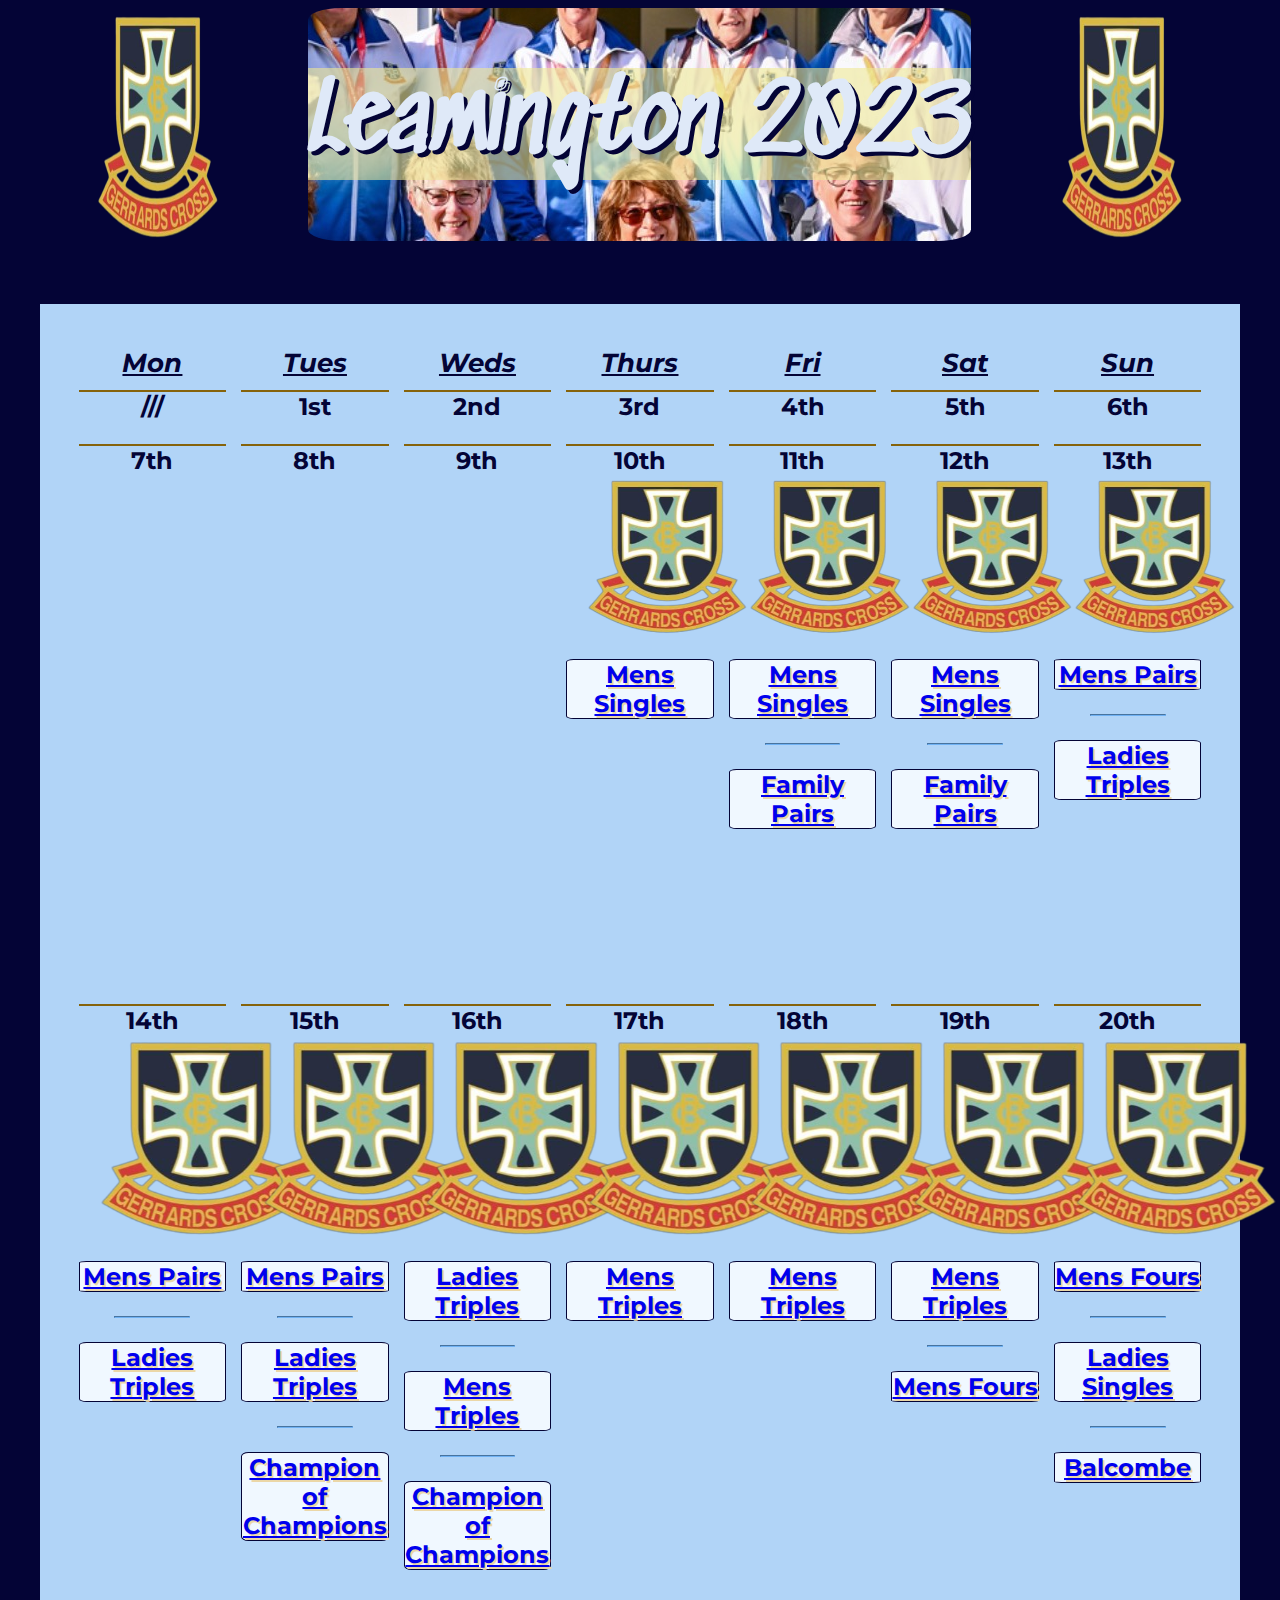
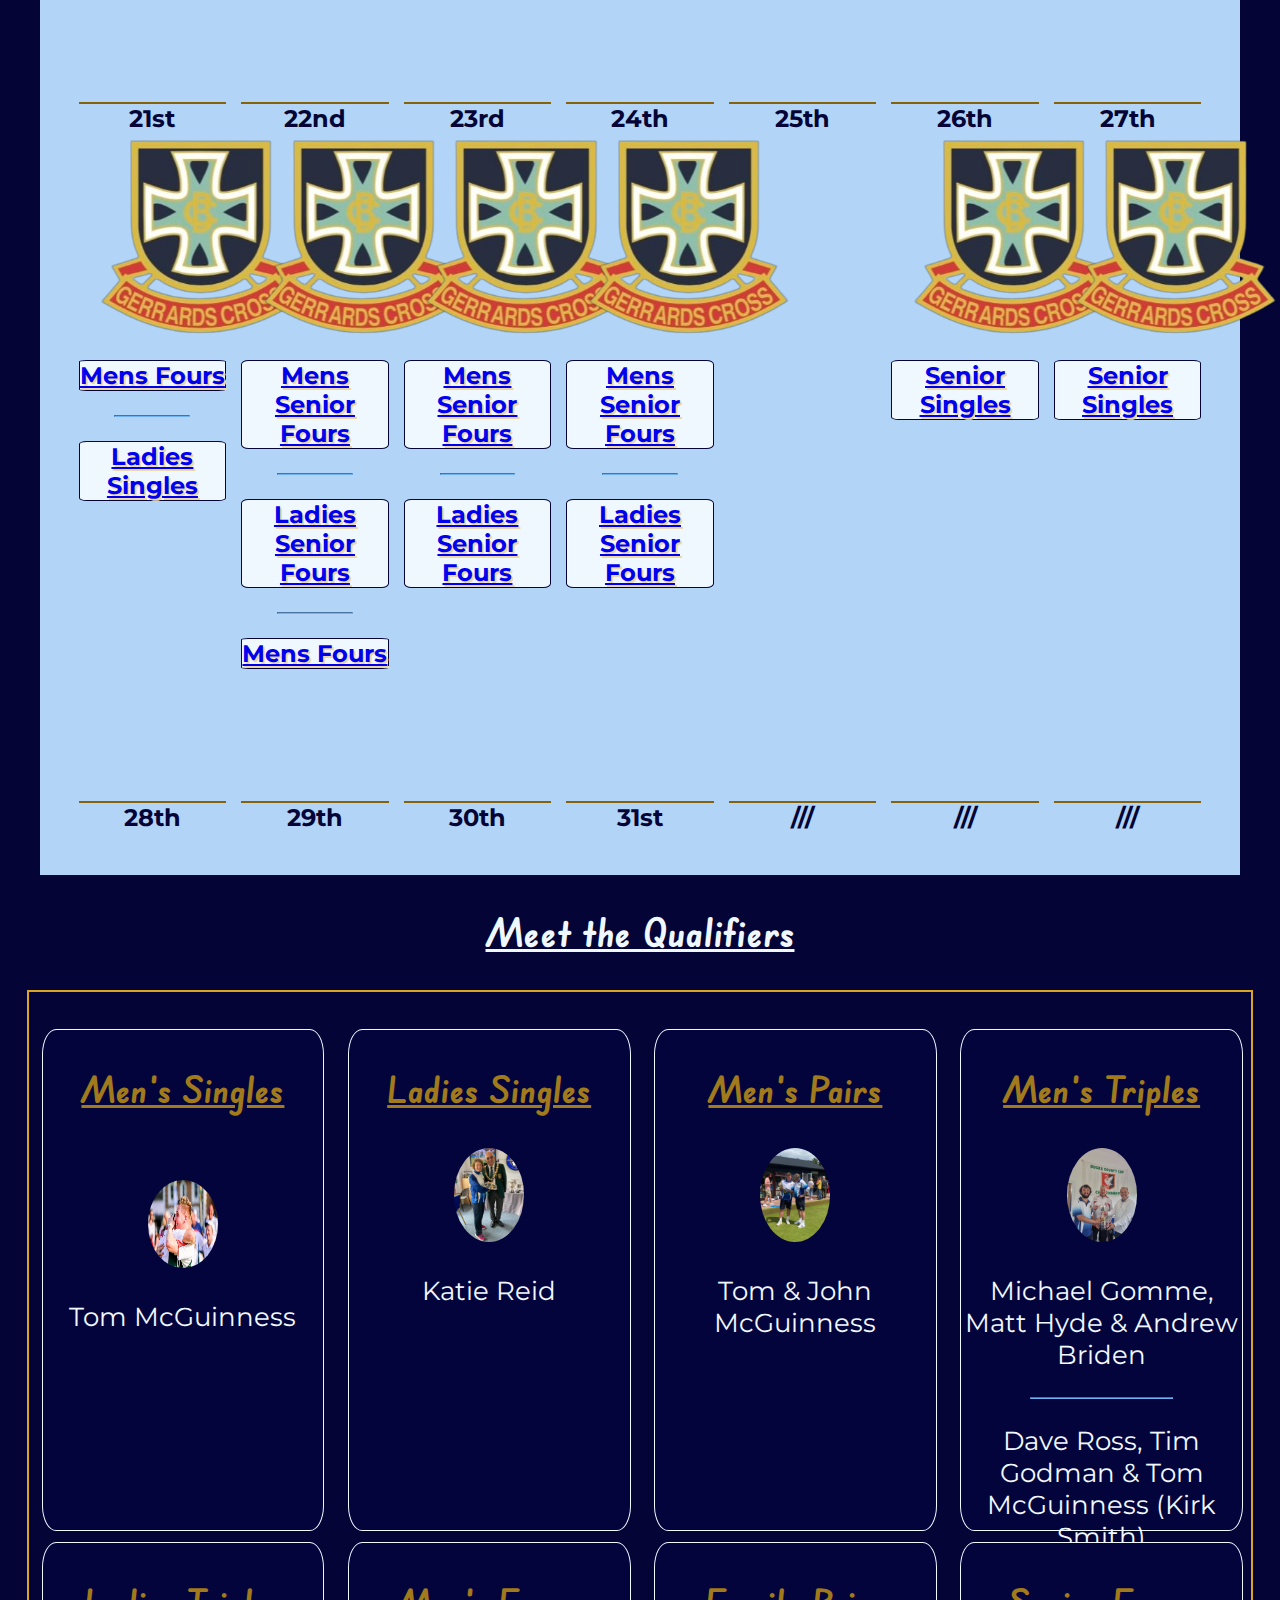
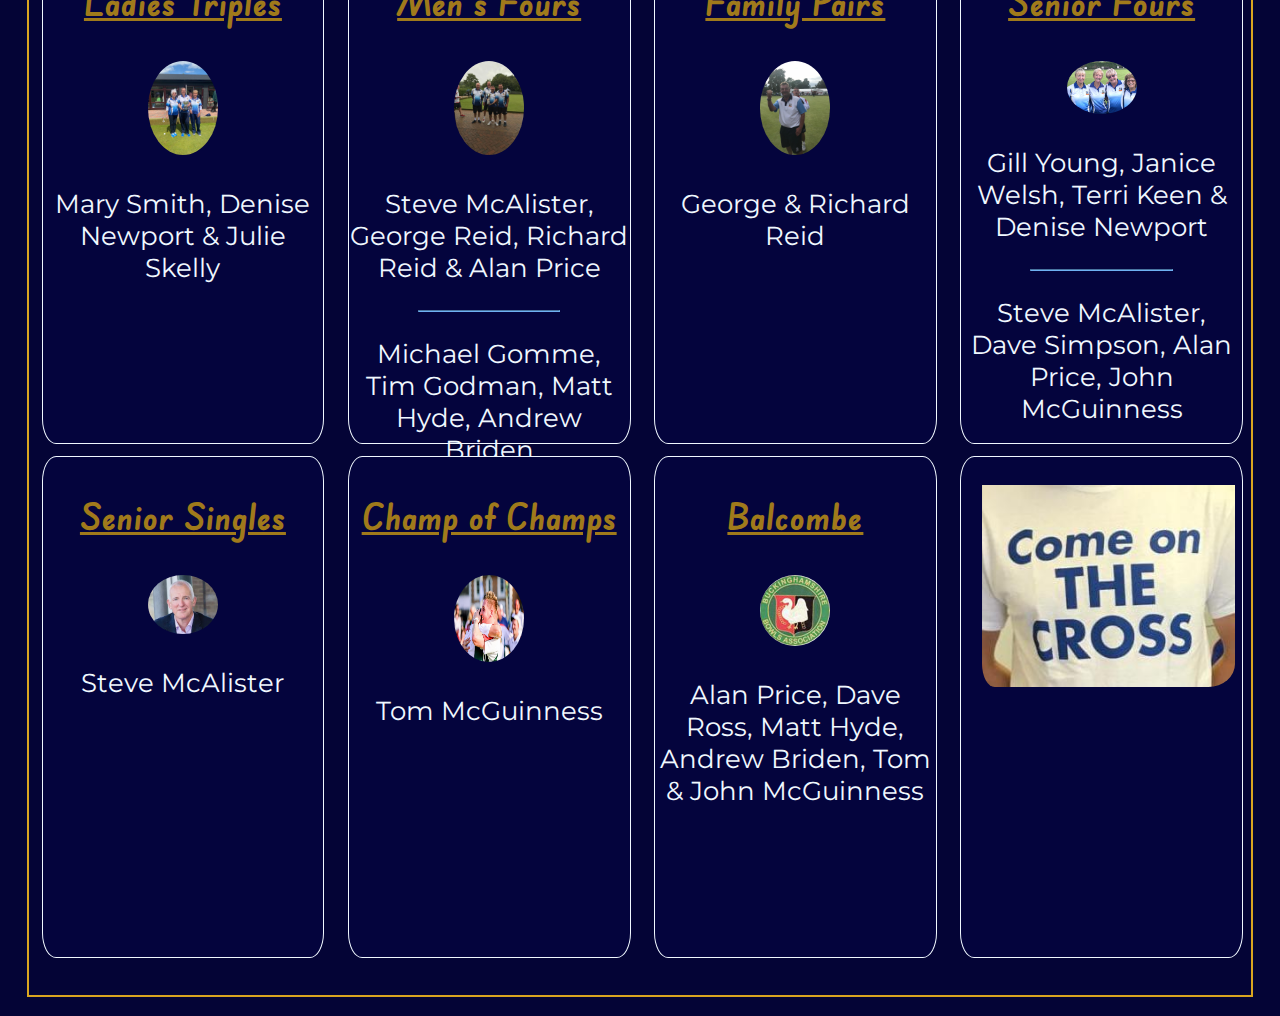
==== index.html @ 0fff91b6 "Update index.html" ====
<!DOCTYPE html>
<html lang="en">
<head>
    <meta charset="UTF-8">
    <meta name="viewport" content="width=device-width, initial-scale=1.0">
    <link rel="preconnect" href="https://fonts.googleapis.com">
    <link rel="preconnect" href="https://fonts.gstatic.com" crossorigin>
    <link href="https://fonts.googleapis.com/css2?family=Edu+SA+Beginner&family=Montserrat&family=Sedgwick+Ave&display=swap" rel="stylesheet">
    <link rel="stylesheet" href="assets/css/leamington.css">
    <title>Document</title>
</head>
<body>
    <header class="header-flex">
        <img src="/assets/media/GXBC_Gold_Logo__No_Background_.png" alt="">
        <div id="club">
            <h1>Leamington 2023</h1>
        </div>
        <img src="/assets/media/GXBC_Gold_Logo__No_Background_.png" alt="">

    </header>
    <div id="flex">
        <div class="day">Mon</div>
        <div class="day">Tues</div>
        <div class="day">Weds</div>
        <div class="day">Thurs</div>
        <div class="day">Fri</div>
        <div class="day">Sat</div>
        <div class="day">Sun</div>
        <div class="flex-item .spare">///</div>
        <div class="flex-item .spare">1st</div>
        <div class="flex-item .spare">2nd</div>
        <div class="flex-item .spare">3rd</div>
        <div class="flex-item .spare">4th</div>
        <div class="flex-item .spare">5th</div>
        <div class="flex-item .spare">6th</div>
        <div class="flex-item .spare">7th</div>
        <div class="flex-item .spare">8th</div>
        <div class="flex-item .spare">9th</div>
        <div class="flex-item gx">
            10th 
            <img src="/assets/media/GXBC_Gold_Logo__No_Background_.png" alt="">
            <a href="https://www.bowlsenglandcomps.com/competition/fixture/176" target="_blank"><p>Mens Singles</p></a>
        </div>
        <div class="flex-item gx">
            11th
            <img src="/assets/media/GXBC_Gold_Logo__No_Background_.png" alt="">            
            <a href="https://www.bowlsenglandcomps.com/competition/fixture/176" target="_blank"><p>Mens Singles</p></a>
            <hr>
            <a href="https://www.bowlsenglandcomps.com/competition/fixture/196" target="_blank"><p>Family Pairs</p></a>
        </div>
        <div class="flex-item gx">
            12th
            <img src="/assets/media/GXBC_Gold_Logo__No_Background_.png" alt="">
            <a href="https://www.bowlsenglandcomps.com/competition/fixture/176" target="_blank"><p>Mens Singles</p></a>
            <hr>
            <a href="https://www.bowlsenglandcomps.com/competition/fixture/196" target="_blank"><p>Family Pairs</p></a>
        </div>
        <div class="flex-item gx">
            13th
            <img src="/assets/media/GXBC_Gold_Logo__No_Background_.png" alt="">
            <a href="https://www.bowlsenglandcomps.com/competition/fixture/177" target="_blank"><p>Mens Pairs</p></a>
            <hr>
            <a href="https://www.bowlsenglandcomps.com/competition/fixture/168" target="_blank"><p>Ladies Triples</p></a>
        </div>
        <div class="flex-item gx">
            14th
            <img src="/assets/media/GXBC_Gold_Logo__No_Background_.png" alt="">
            <a href="https://www.bowlsenglandcomps.com/competition/fixture/177" target="_blank"><p>Mens Pairs</p></a>
            <hr>
            <a href="https://www.bowlsenglandcomps.com/competition/fixture/168" target="_blank"><p>Ladies Triples</p></a>
        </div>
        <div class="flex-item gx">
            15th
            <img src="/assets/media/GXBC_Gold_Logo__No_Background_.png" alt="">
            <a href="https://www.bowlsenglandcomps.com/competition/fixture/177" target="_blank"><p>Mens Pairs</p></a>
            <hr>
            <a href="https://www.bowlsenglandcomps.com/competition/fixture/168" target="_blank"><p>Ladies Triples</p></a>
            <hr>
            <a href="https://www.bowlsenglandcomps.com/competition/fixture/188" target="_blank"><p>Champion of Champions</p></a>
        </div>
        <div class="flex-item gx">
            16th
            <img src="/assets/media/GXBC_Gold_Logo__No_Background_.png" alt="">
            <a href="https://www.bowlsenglandcomps.com/competition/fixture/168" target="_blank"><p>Ladies Triples</p></a>
            <hr>
            <a href="https://www.bowlsenglandcomps.com/competition/fixture/178" target="_blank"><p>Mens Triples</p></a>
            <hr>
            <a href="https://www.bowlsenglandcomps.com/competition/fixture/188" target="_blank"><p>Champion of Champions</p></a>
        </div>
        <div class="flex-item gx">
            17th
            <img src="/assets/media/GXBC_Gold_Logo__No_Background_.png" alt="">
            <a href="https://www.bowlsenglandcomps.com/competition/fixture/178" target="_blank"><p>Mens Triples</p></a>
        </div>
        <div class="flex-item gx">
            18th
            <img src="/assets/media/GXBC_Gold_Logo__No_Background_.png" alt="">
            <a href="https://www.bowlsenglandcomps.com/competition/fixture/178" target="_blank"><p>Mens Triples</p></a>
        </div>
        <div class="flex-item gx">
            19th
            <img src="/assets/media/GXBC_Gold_Logo__No_Background_.png" alt="">
            <a href="https://www.bowlsenglandcomps.com/competition/fixture/178" target="_blank"><p>Mens Triples</p></a>
            <hr>
            <a href="https://www.bowlsenglandcomps.com/competition/fixture/179" target="_blank"><p>Mens Fours</p></a>
        </div>
        <div class="flex-item gx">
            20th
            <img src="/assets/media/GXBC_Gold_Logo__No_Background_.png" alt="">
            <a href="https://www.bowlsenglandcomps.com/competition/fixture/179" target="_blank"><p>Mens Fours</p></a>
            <hr>
            <a href="https://www.bowlsenglandcomps.com/competition/fixture/166" target="_blank"><p>Ladies Singles</p></a>
            <hr>
            <a href="https://www.bowlsenglandcomps.com/competition/fixture/199" target="_blank"><p>Balcombe</p></a>
        </div>
        <div class="flex-item gx">
            21st
            <img src="/assets/media/GXBC_Gold_Logo__No_Background_.png" alt="">
            <a href="https://www.bowlsenglandcomps.com/competition/fixture/179" target="_blank"><p>Mens Fours</p></a>
            <hr>
            <a href="https://www.bowlsenglandcomps.com/competition/fixture/166" target="_blank"><p>Ladies Singles</p></a>
        </div>
        <div class="flex-item gx">
            22nd
            <img src="/assets/media/GXBC_Gold_Logo__No_Background_.png" alt="">
            <a href="https://www.bowlsenglandcomps.com/competition/fixture/180" target="_blank"><p>Mens Senior Fours</p></a>
            <hr>
            <a href="https://www.bowlsenglandcomps.com/competition/fixture/174" target="_blank"><p>Ladies Senior Fours</p></a>
            <hr>
            <a href="https://www.bowlsenglandcomps.com/competition/fixture/179" target="_blank"><p>Mens Fours</p></a>
        </div>
        <div class="flex-item gx">
            23rd
            <img src="/assets/media/GXBC_Gold_Logo__No_Background_.png" alt="">
            <a href="https://www.bowlsenglandcomps.com/competition/fixture/180" target="_blank"><p>Mens Senior Fours</p></a>
            <hr>
            <a href="https://www.bowlsenglandcomps.com/competition/fixture/174" target="_blank"><p>Ladies Senior Fours</p></a>
        </div>
        <div class="flex-item gx">
            24th
            <img src="/assets/media/GXBC_Gold_Logo__No_Background_.png" alt="">
            <a href="https://www.bowlsenglandcomps.com/competition/fixture/180" target="_blank"><p>Mens Senior Fours</p></a>
            <hr>
            <a href="https://www.bowlsenglandcomps.com/competition/fixture/174" target="_blank"><p>Ladies Senior Fours</p></a>
        </div>
        <div class="flex-item">25th</div>
        <div class="flex-item gx">
            26th
            <img src="/assets/media/GXBC_Gold_Logo__No_Background_.png" alt="">
            <a href="https://www.bowlsenglandcomps.com/competition/fixture/190" target="_blank"><p>Senior Singles</p></a>
        </div>
        <div class="flex-item gx">
            27th
            <img src="/assets/media/GXBC_Gold_Logo__No_Background_.png" alt="">            
            <a href="https://www.bowlsenglandcomps.com/competition/fixture/190" target="_blank"><p>Senior Singles</p></a>
        </div>
        <div class="flex-item .spare">28th</div>
        <div class="flex-item .spare">29th</div>
        <div class="flex-item .spare">30th</div>
        <div class="flex-item .spare">31st</div>
        <div class="flex-item .spare">///</div>
        <div id="spare1" class="flex-item .spare">///</div>
        <div id="spare2" class="flex-item .spare">///</div>
    </div>

    <h2 class="heading">Meet the Qualifiers</h2>
    <div id="entries">
        <div class="grid-item">
            <h3 class="heading">Men's Singles</h3>
            <br>
            <img class="tom" src="/assets/media/Tom_McG.jpg" alt="">
            <p>Tom McGuinness</p>
        </div>
        <div class="grid-item">
            <h3 class="heading">Ladies Singles</h3>
            <img src="/assets/media/Singles_Champ_23.jpg" alt="">
            <p>Katie Reid</p>
        </div>
        <div class="grid-item">
            <h3 class="heading">Men's Pairs</h3>
            <img src="/assets/media/Pairs_Champs_23.jpg" alt="">
            <p>Tom & John McGuinness</p>
        </div>
        <div class="grid-item">
            <h3 class="heading">Men's Triples</h3>
            <img src="/assets/media/Mens_Trips_Champs.jpg" alt="">
            <p>Michael Gomme, Matt Hyde & Andrew Briden</p>
            <hr>
            <p>Dave Ross, Tim Godman & Tom McGuinness (Kirk Smith)</p>
        </div>
        <div class="grid-item">
            <h3 class="heading">Ladies Triples</h3>
            <img src="/assets/media/Trips_Champs_23_W.jpg" alt="">
            <p>Mary Smith, Denise Newport & Julie Skelly</p>
        </div>
        <div class="grid-item">
            <h3 class="heading">Men's Fours</h3>
            <img src="/assets/media/Fours_Champs_23.jpg" alt="">
            <p>Steve McAlister, George Reid, Richard Reid & Alan Price</p>
            <hr>
            <p>Michael Gomme, Tim Godman, Matt Hyde, Andrew Briden</p>
        </div>
        <div class="grid-item">
            <h3 class="heading">Family Pairs</h3>
            <img src="/assets/media/Family_pairs.jpg" alt="">
            <p>George & Richard Reid</p>
        </div>
        <div class="grid-item">
            <h3 class="heading">Senior Fours</h3>
            <img src="/assets/media/Senior_Fours.jpg" alt="">
            <p>Gill Young, Janice Welsh, Terri Keen & Denise Newport</p>
            <hr>
            <p>Steve McAlister, Dave Simpson, Alan Price, John McGuinness</p>
        </div>
        <div class="grid-item">
            <h3 class="heading">Senior Singles</h3>
            <img src="/assets/media/Senior_Singles.jpg" alt="">
            <p>Steve McAlister</p>
        </div>
        <div class="grid-item">
            <h3 class="heading">Champ of Champs</h3>
            <img class="tom" src="/assets/media/Tom_McG.jpg" alt="">

            <p>Tom McGuinness</p>
        </div>
        <div class="grid-item">
            <h3 class="heading">Balcombe</h3>
            <img src="/assets/media/Balcombe.jpg" alt="">
            <p>Alan Price, Dave Ross, Matt Hyde, Andrew Briden, Tom & John McGuinness</p>
        </div>
        <div class="grid-item bg-cross">
            <img class="cross" src="/assets/media/Cmon_Cross.jpg" alt="">
        </div>
    </div>
</body>
</html>
---- assets/css/leamington.css ----
body{
    background-color: rgb(4, 4, 54);
    color: aliceblue;
    font-family: 'Montserrat', sans-serif;
    font-size:26px;
    overflow-x: hidden;
}

h1{
    font-family: 'Sedgwick Ave', cursive;
    font-size: 90px;
    text-shadow: 4px 4px rgb(4, 4, 54);
    color: rgb(223, 233, 248);
    background-color: rgba(239, 232, 149, 0.598);
}

h3{
    color:rgb(160, 122, 27);
    font-size: 36px;
}

#club{
    background-image: url(/assets/media/ladies-leamington.jpeg) ;
    background-position: center -130px;
    border-radius: 5%;
}

.heading{
    text-align: center;
    font-family: 'Edu SA Beginner', cursive;
    text-decoration: underline;
}

#flex{
    display: flex;
    flex-wrap: wrap;
    justify-content: space-around;
    align-content: center;
    background-color: rgb(177, 212, 247);
    color:rgb(4, 4, 54);
    margin: 2.5%;
    padding:2.5%;
}

.day{
    width:13%;
    text-align: center;
    font-size: 26px;
    font-weight: 700;
    font-style: italic;
    margin-top: 1%;
    text-decoration: underline;
}

.flex-item{
    text-align: center;
    width:13%;
    margin:1% 0%;
    font-size: 24px;
    font-weight: 700;
    border-top: rgb(134, 99, 11) 2px solid;
}

#flex p{
    background-color:aliceblue;
    border: solid 1px rgb(4, 4, 54);
    border-radius: 5%;
    text-shadow: 2px 2px rgb(235, 215, 167);
}

#flex p:hover{
    color:aliceblue;
    background-color: rgb(4, 4, 54);
    border: solid 2px aliceblue;
    border-radius: 5%;
}

.gx img{
    height:30%;
    display: block;
    margin-left: 12.5%;
}

.header-flex{
    display: flex;
    justify-content: space-evenly;
    margin-bottom: 5%;
}

.header-flex img{
    width:10%;
}

#entries{
    display: grid;
    grid-template-columns: 24% 24% 24% 24%;
    text-align: center;
    border: 2px solid goldenrod;
    gap:0px 2%;
    margin: 1.5%;
    padding:2.5% 2.5% 2.5% 1%;
}

#entries img{
    width:25%;
    border-radius: 50%;
}

.tom{
    width:100%;
    height: 17.5%;
}

.cross{
    border-radius: 10% !important;
    width:90% !important;
    padding-top: 10%;
    padding-left: 5%;
}

.grid-item{
    margin: 2% 0%;
    height: 500px;
    background-color:rgb(4, 4, 61);
    border:1px solid aliceblue;
    border-radius:5%;
    padding:2;
}

.grid-item:hover{
    margin: 2% 0%;
    height: 500px;
    background-color: rgb(145, 197, 249);
    color:rgb(4, 4, 61);
    border:1px solid aliceblue;
    border-radius:5%;
    padding:2;
}

.bg-cross:hover{
    background-color: rgb(4, 4, 61);
}

hr{
    width:50%;
    border-color: rgb(111, 177, 243);
}













/*----- Media Queries --- */

/* --- Tablet Devices */
@media (max-width:1200px) and (min-width:1023px){
    body{
        font-size: 22px;
    }
    h1{
        font-size: 70px;
    }

    .header-flex img{
        width: 15%;
        height: 50%
    }

    /* Reduce GXimages */
    .gx img{
        height: 100px;
        display: block;
        margin-left: 12.5%;
    }
    /* Reduce Tom image */
    .tom{
        width:100%;
        height: 10%;
    }
    /* Increase Cross image */
    .cross{
        border-radius: 10% !important;
        width:90% !important;
        height: 70%;
        margin-top: 20%;
        margin-right: 5%;
    }
    .grid-item{
        margin: 2% 0%;
        height: 450px;
        background-color:rgb(4, 4, 61);
        border:1px solid aliceblue;
        border-radius:5%;
        padding:2;
    }
}

/* --- Tablet/Landscape Phone Devices */
@media (max-width:897px) and (min-width:735px){
    body{
        font-size: 22px;
    }

    h1{
        font-size: 50px;
    }

    h2.heading {
        font-size: 40px;
    }

    h3{
        font-size:34px;
    }

    .header-flex img{
        width: 10%;
        height: 50%
    }

    /* Reduce GXimages */
.gx img{
    height: 100px;
    display: block;
    margin-left: 12.5%;
}
/* Reduce Tom image */
.tom{
    width:100%;
    height: 10%;
}
/* Increase Cross image */
.cross{
    border-radius: 10% !important;
    width:90% !important;
    height: 70%;
    margin-top: 20%;
    margin-right: 5%;
}
/* Reduce Grid to 3 columns */
#entries{
    grid-template-columns: 32% 32% 32%;
    margin:2%;
    padding:2%;
}
/* Reduce Flex to 5 columns */
.flex-item{
    text-align: center;
    width: 18%;
    margin: 1% 0%;
    font-size: 24px;
    font-weight: 700;
    border-top: rgb(134, 99, 11) 2px solid;
}
/* Turn off un-needed flex-items */
.day{
    display:none;
}


}


/* ---- Large phones/ small tablets */
@media (max-width:734px) and (min-width:425px){
    body{
        font-size: 22px;
    }

    h1{
        font-size: 50px;
    }

    h2.heading {
        font-size: 40px;
    }

    h3{
        font-size:34px;
    }

    .header-flex img{
        width: 10%;
        height: 50%
    }

    /* Reduce GXimages */
.gx img{
    height: 100px;
    display: block;
    margin-left: 12.5%;
}
/* Reduce Tom image */
.tom{
    width:100%;
    height: 10%;
}
/* Increase Cross image */
.cross{
    border-radius: 10% !important;
    width:90% !important;
    height: 70%;
    margin-top: 20%;
    margin-right: 5%;
}
/* Reduce Grid to 3 columns */
#entries{
    grid-template-columns: 32% 32% 32%;
    margin:2%;
    padding:2%;
}
/* Reduce Flex to 5 columns */
.flex-item{
    text-align: center;
    width: 18%;
    margin: 1% 0%;
    font-size: 24px;
    font-weight: 700;
    border-top: rgb(134, 99, 11) 2px solid;
}
/* Turn off un-needed flex-items */
.day{
    display:none;
}
.grid-item{
    margin: 2% 0%;
    height: 450px;
    background-color:rgb(4, 4, 61);
    border:1px solid aliceblue;
    border-radius:5%;
    padding:2;
}
}
/* --- Mobile Devices */
@media (max-width:415px){

    body{
        font-size: 16px;
    }

    h1{
        font-size: 40px;
    }

    h2.heading {
        font-size: 30px;
    }

    h3{
        font-size:28px;
    }

    .header-flex img{
        width: 10%;
        height: 50%
    }

    #flex{
        margin:2%;
        padding:2%;
    }

    .flex-item{
        text-align: center;
        width: 32%;
        margin: 1% 0%;
        font-size: 24px;
        font-weight: 700;
        border-top: rgb(134, 99, 11) 2px solid;
    }

    .day{
        display:none;
    }

    #spare1{
        display: none;
    }

    #spare2{
        display: none;
    }

    .gx img{
        height: 50px;
        display: block;
        margin-left: 12.5%;
    }

    #entries{
        grid-template-columns: 48% 48%;
        margin:2%;
        padding:2%;
    }

    .tom{
        width:100%;
        height: 10%;
    }
    
    .cross{
        border-radius: 10% !important;
        width:90% !important;
        height: 70%;
        margin-top: 20%;
        margin-right: 5%;
    }
    
    .grid-item{
        margin: 2% 0%;
        height: 350px;
        background-color:rgb(4, 4, 61);
        border:1px solid aliceblue;
        border-radius:5%;
        padding:2;
    }
    
    .grid-item:hover{
        margin: 2% 0%;
        height: 350px;
        background-color: rgb(145, 197, 249);
        color:rgb(4, 4, 61);
        border:1px solid aliceblue;
        border-radius:5%;
        padding:2;
    }
    
    .bg-cross:hover{
        background-color: rgb(4, 4, 61);
    }
    
    hr{
        width:50%;
        border-color: rgb(111, 177, 243);
    }
}
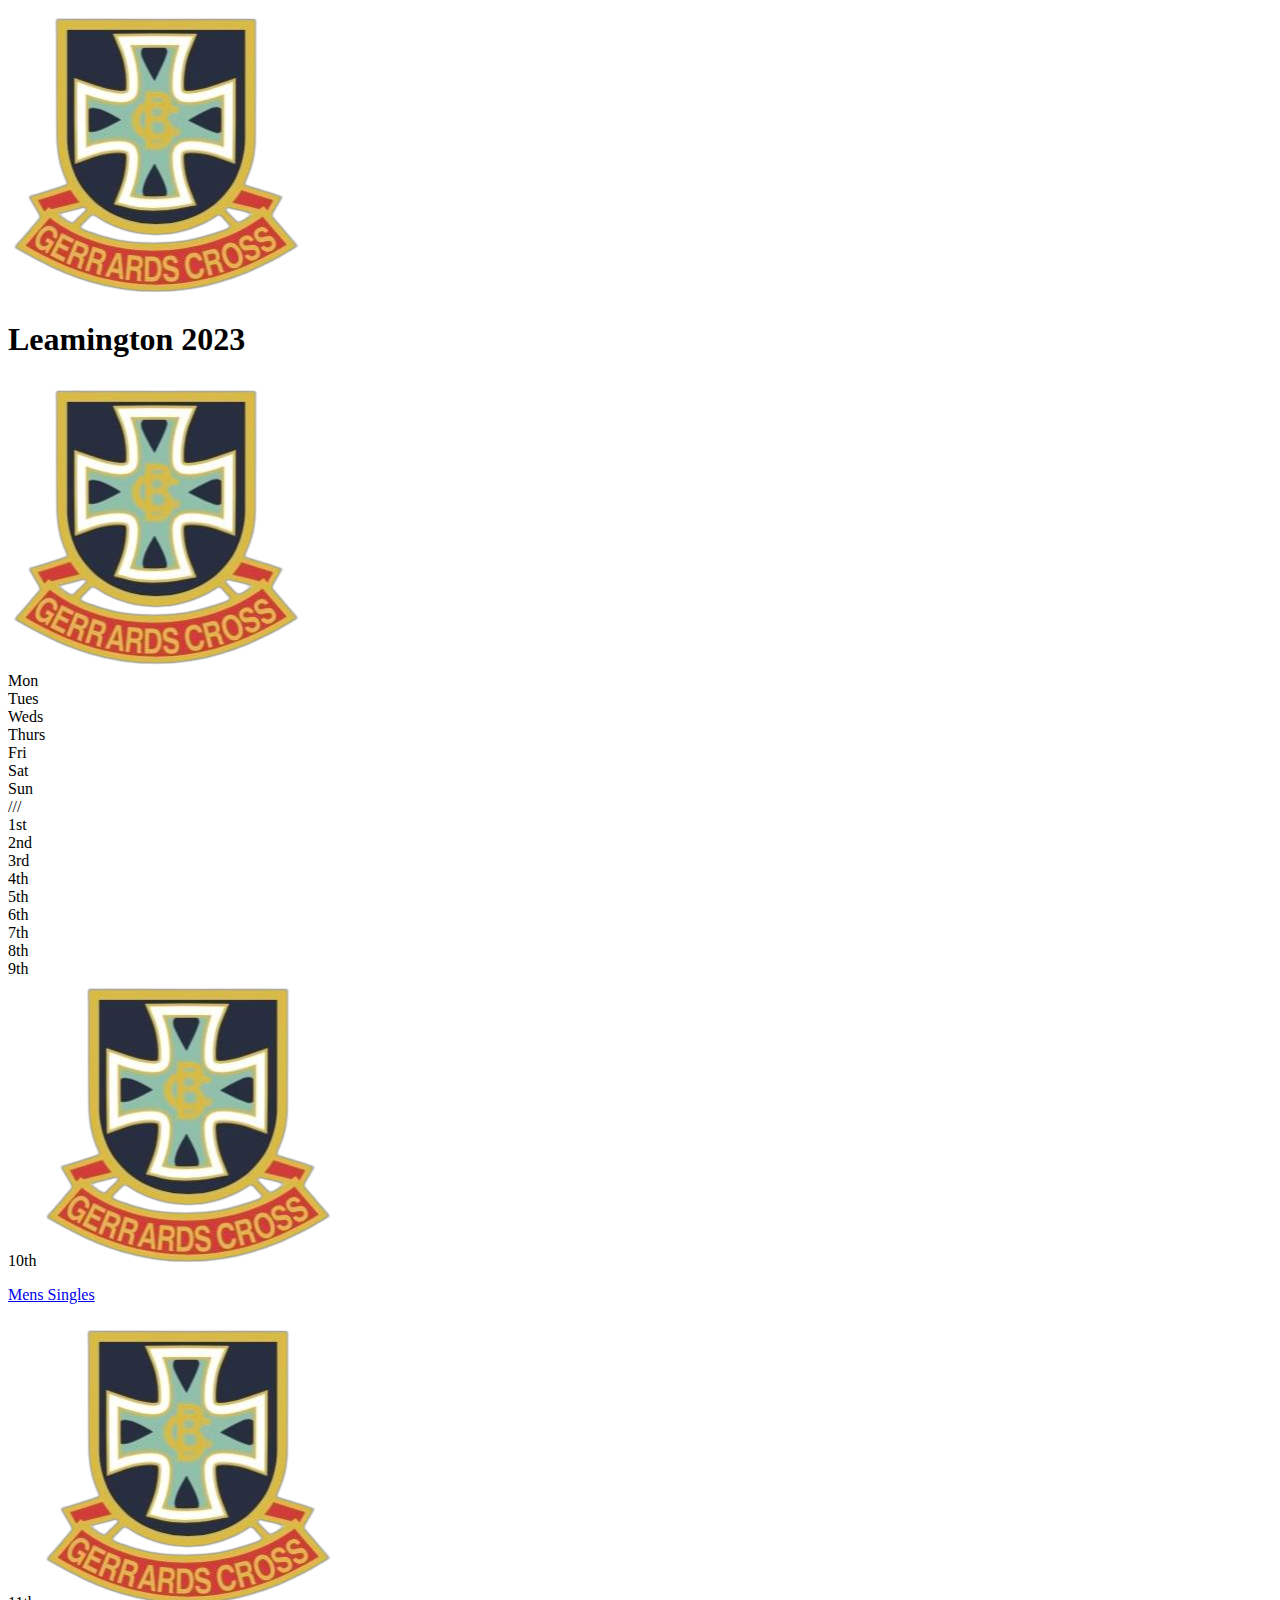
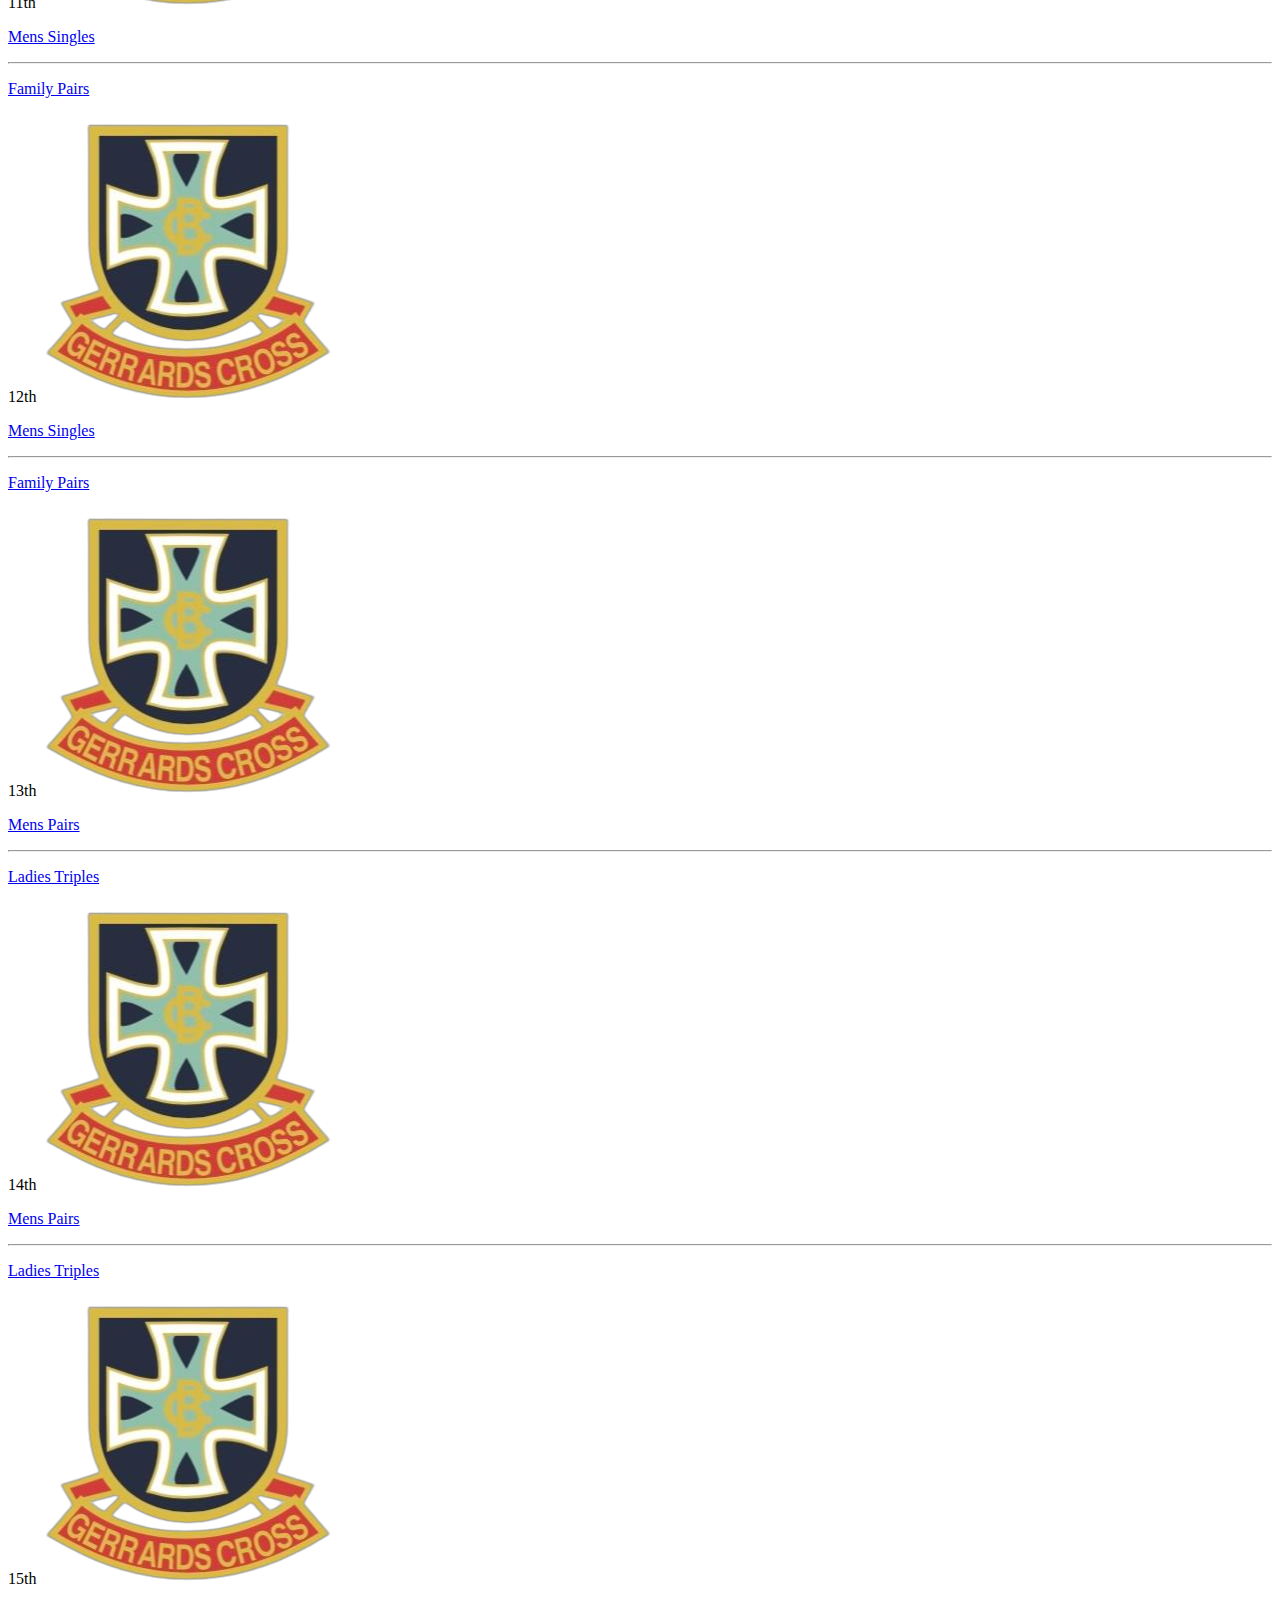
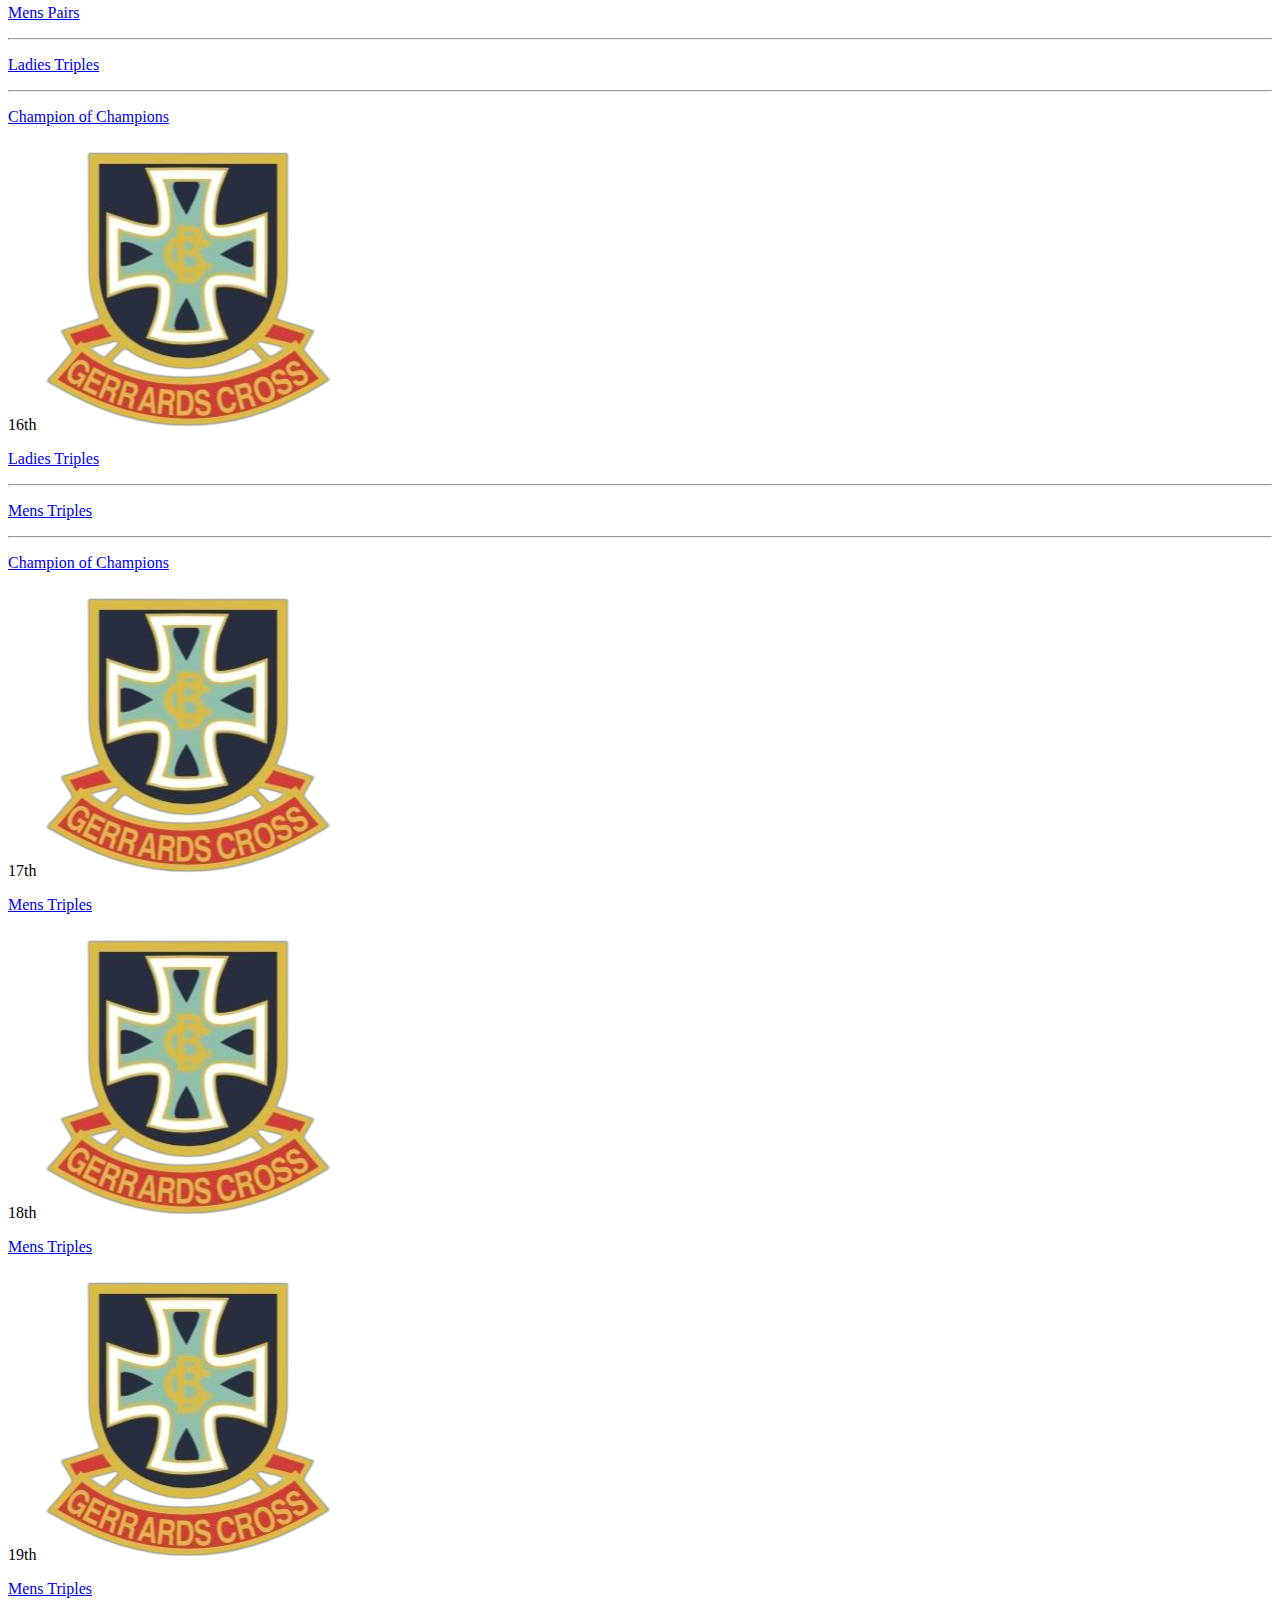
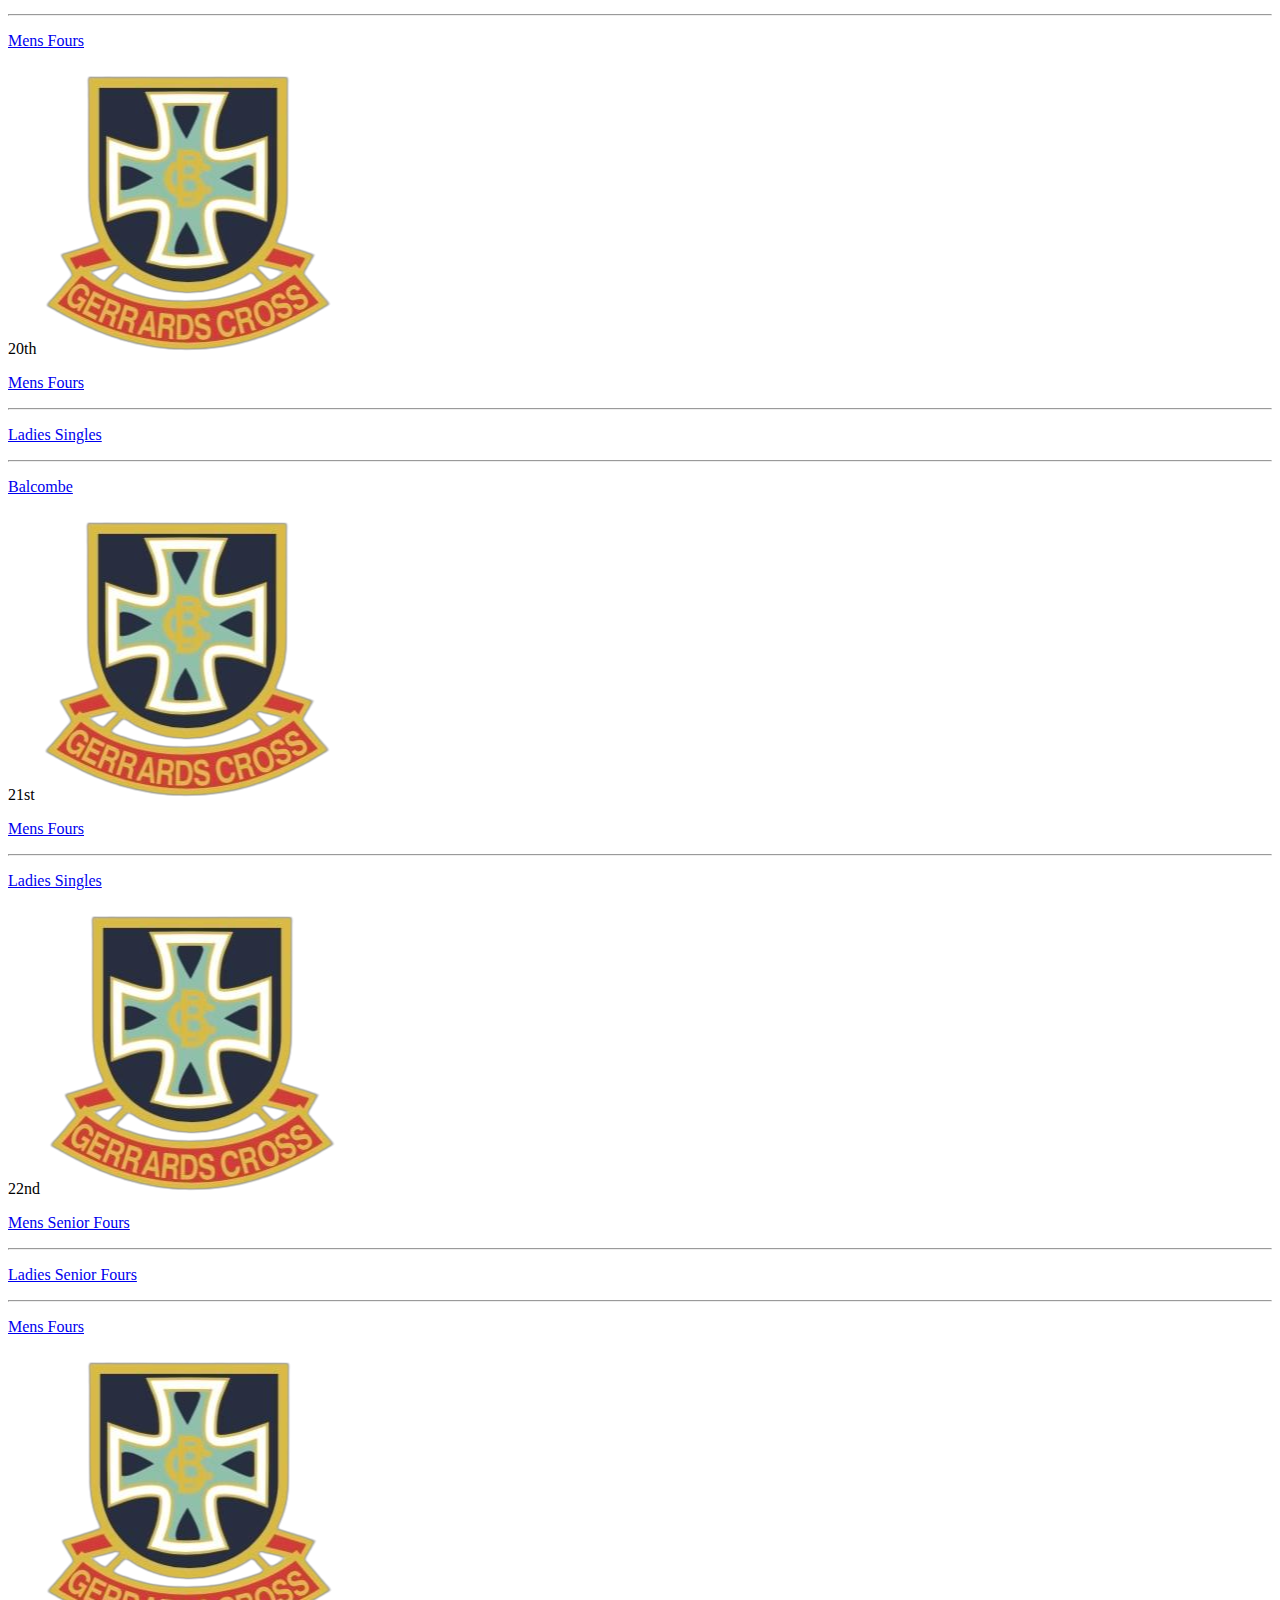
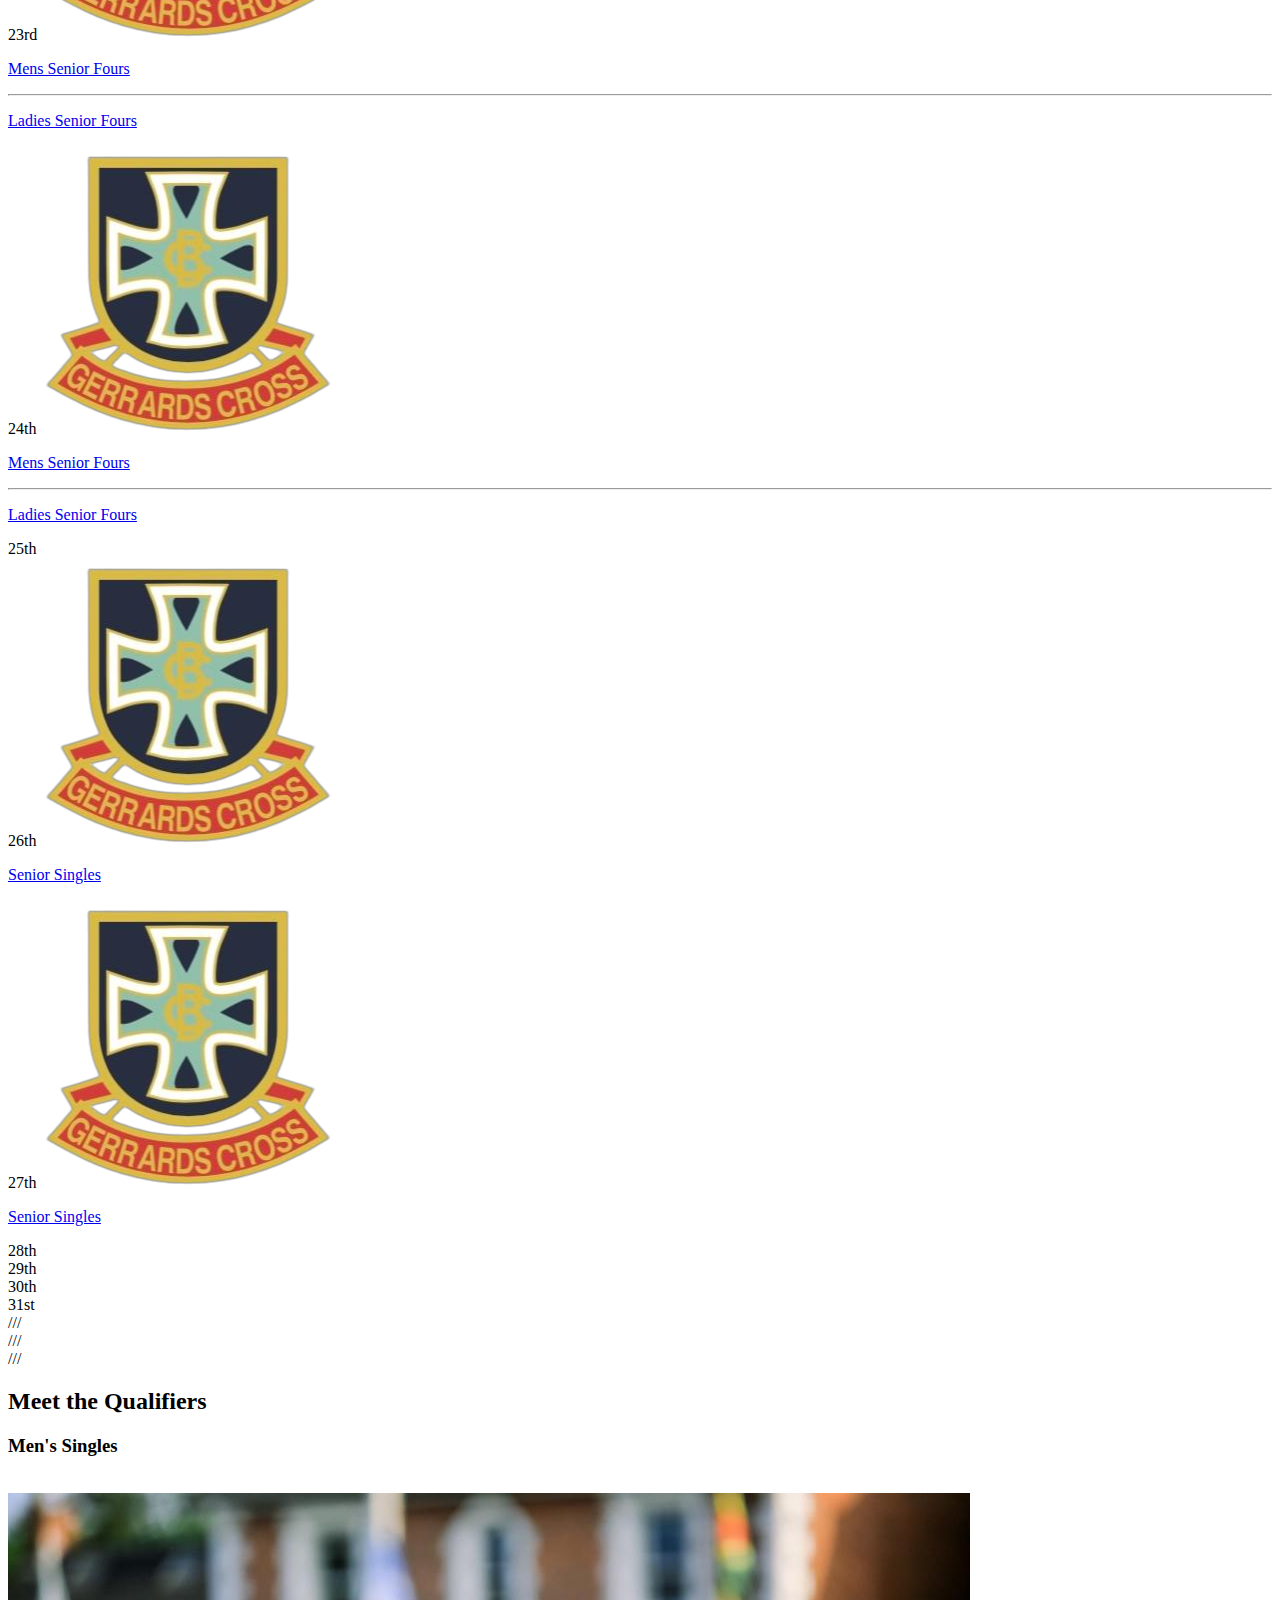
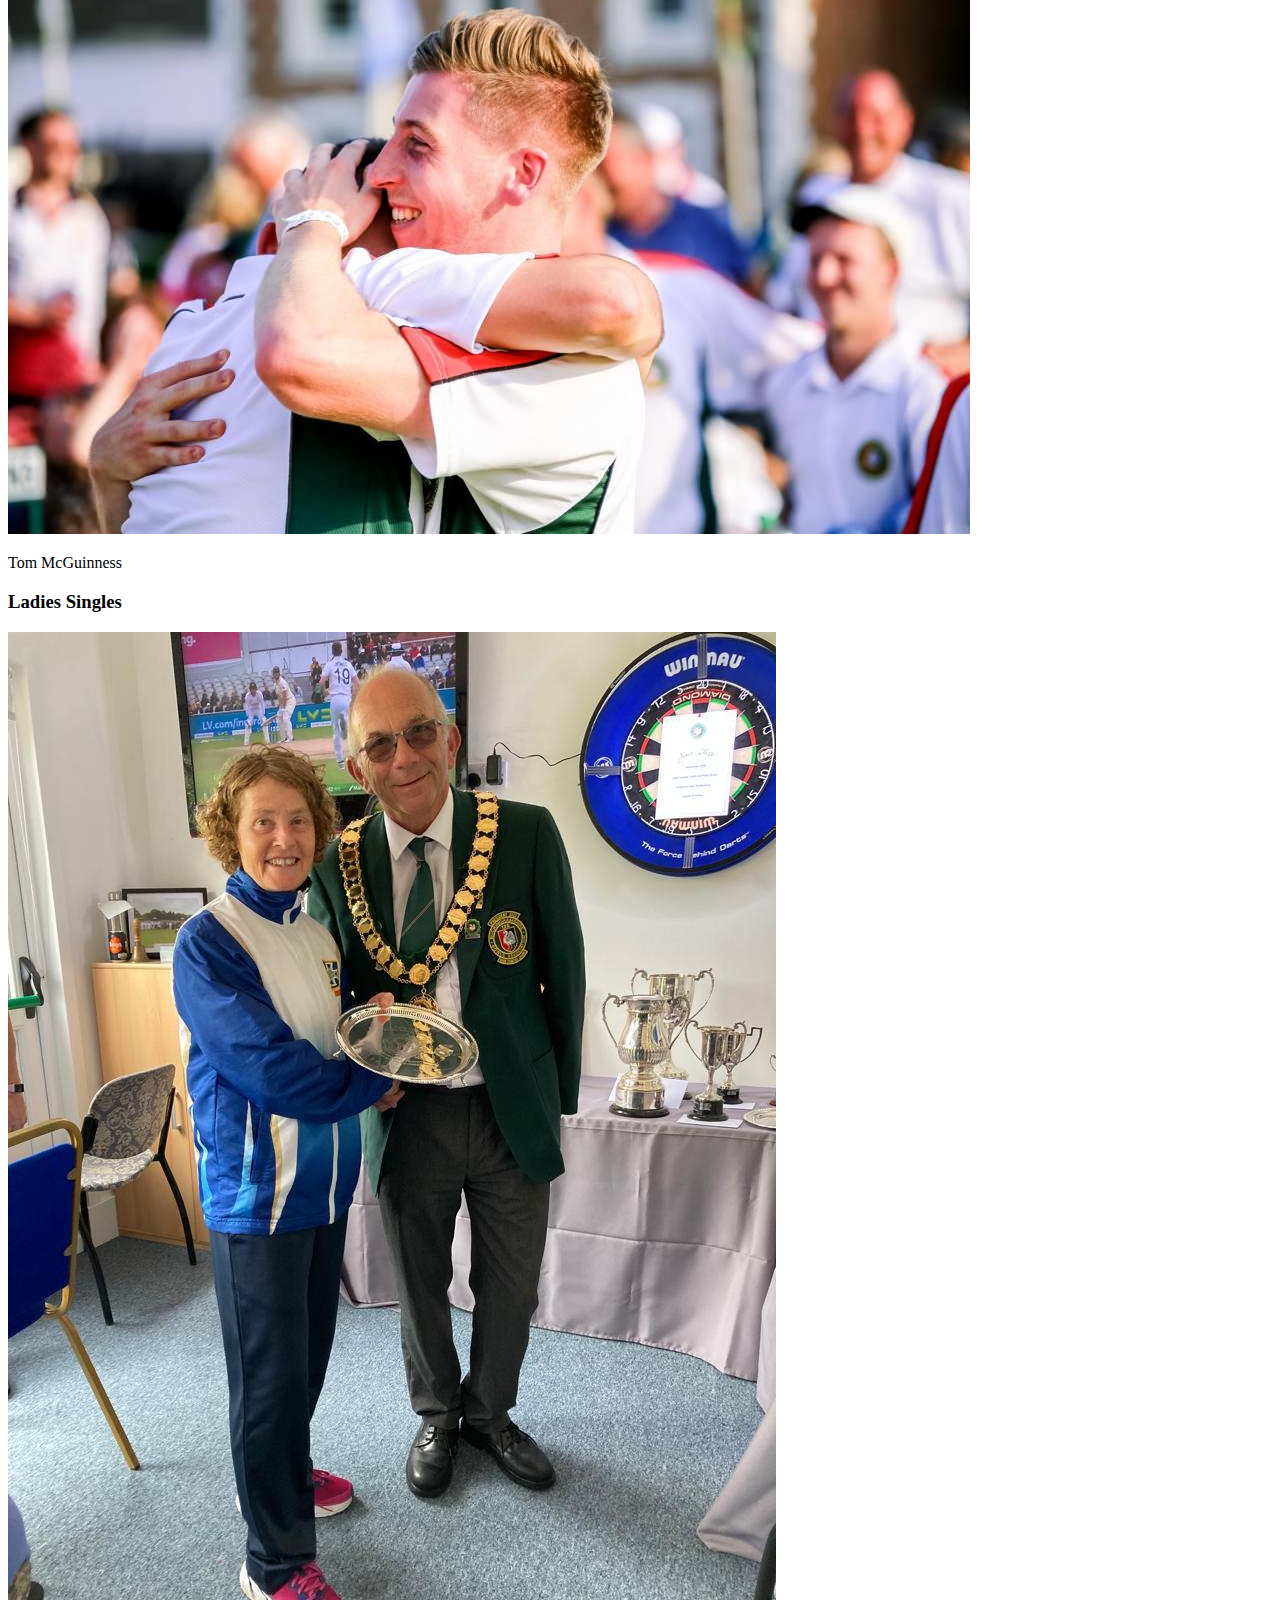
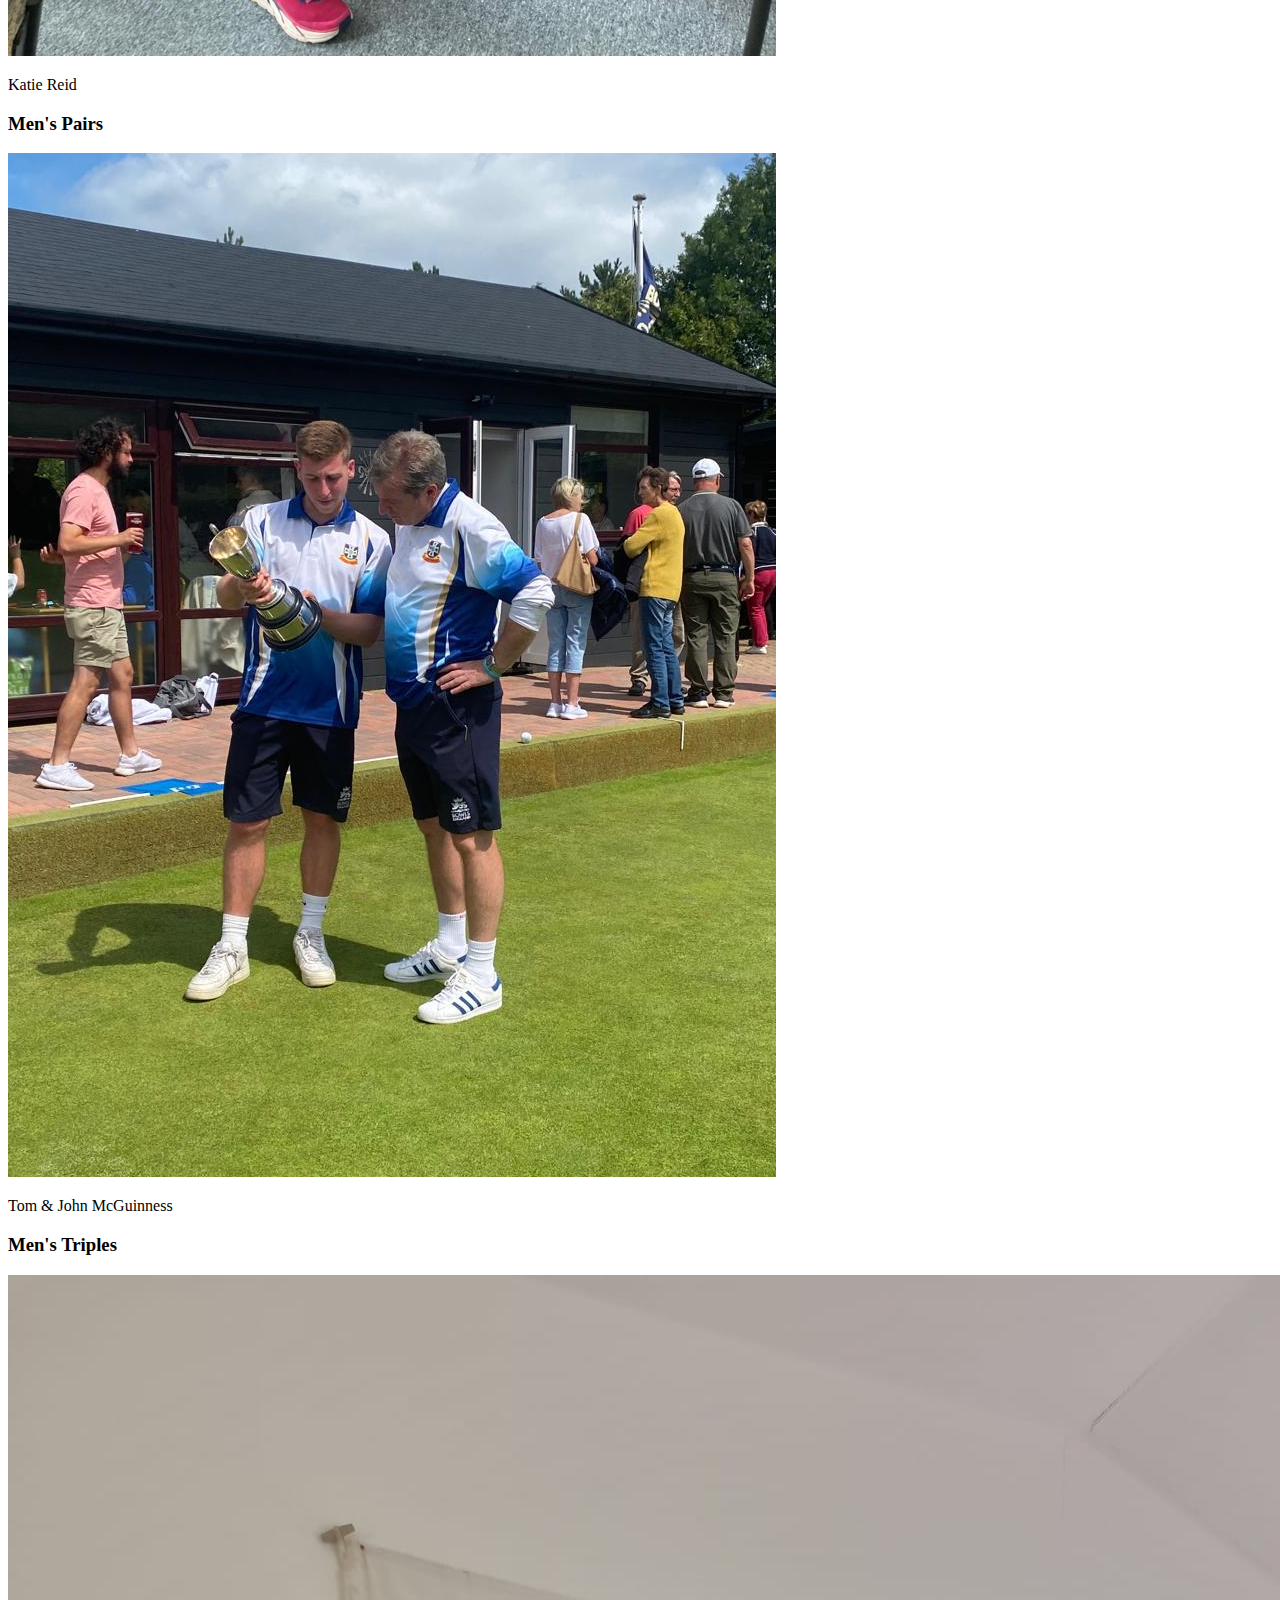
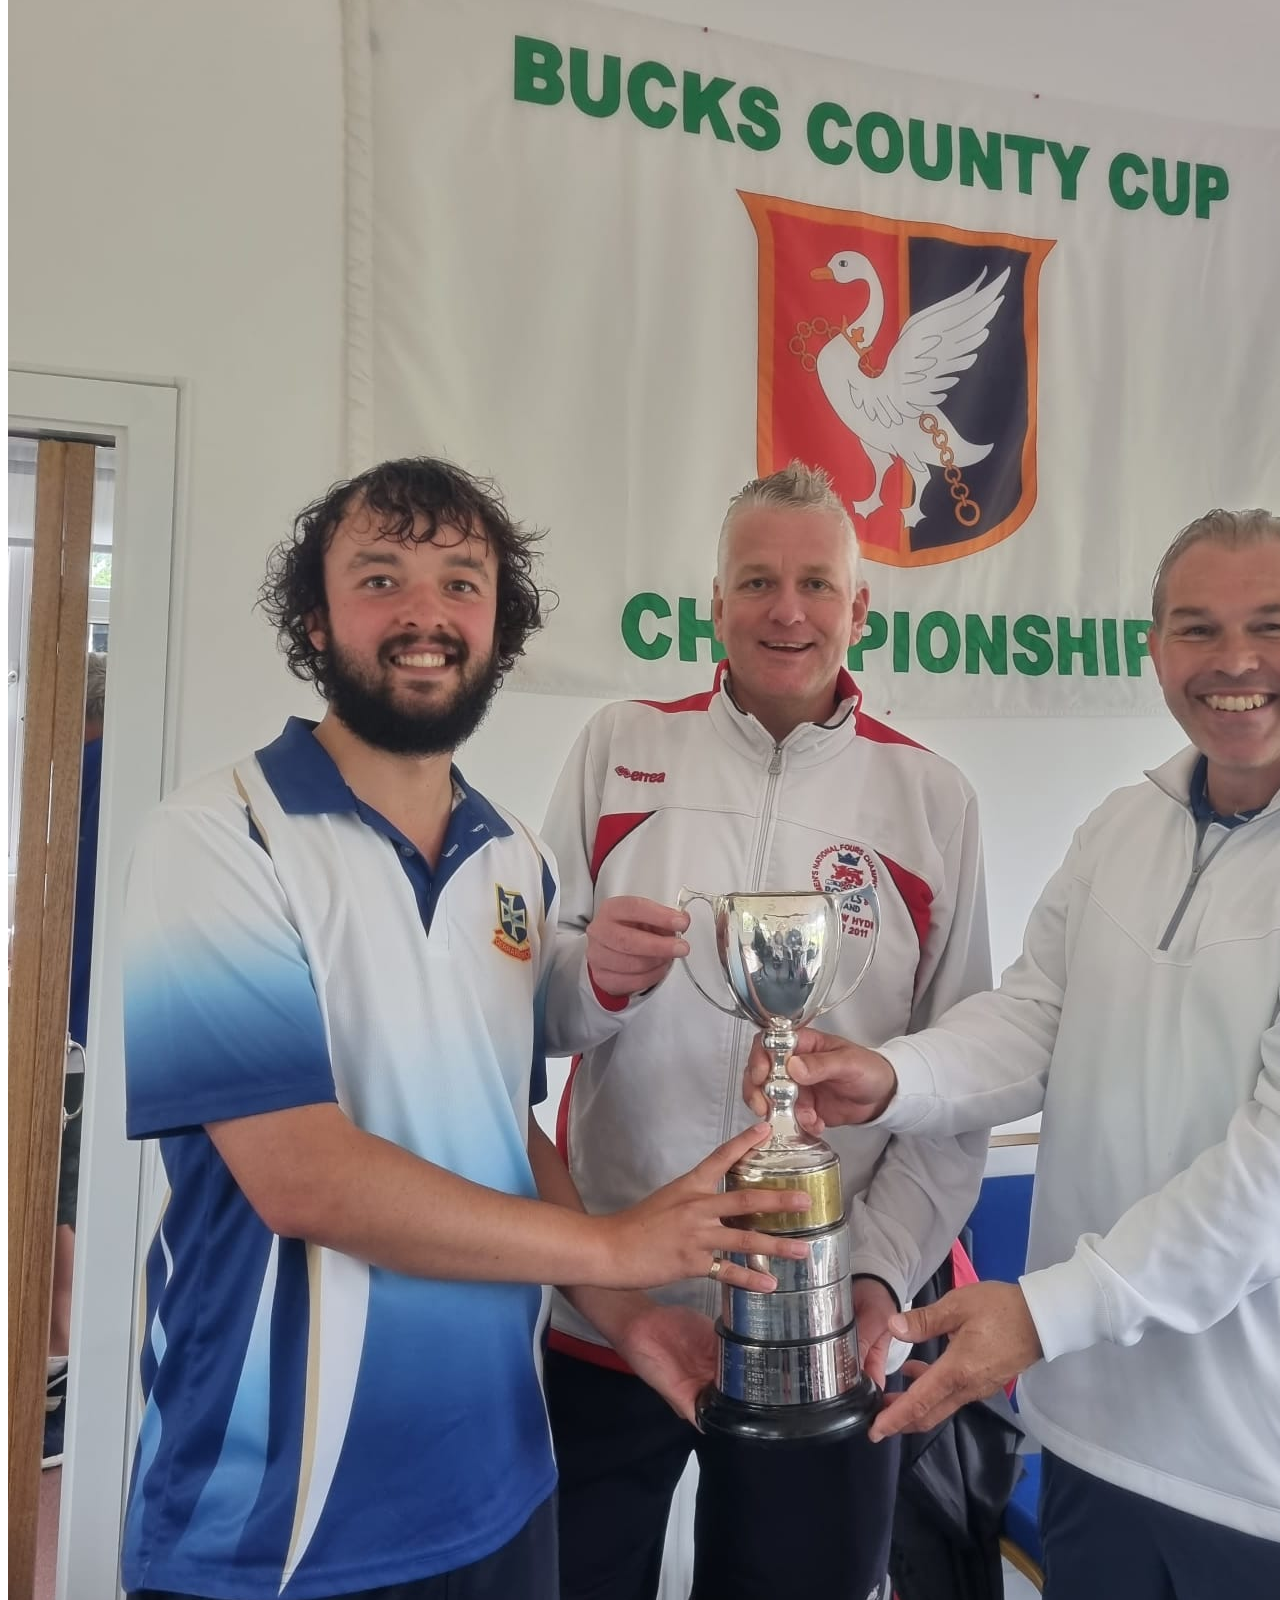
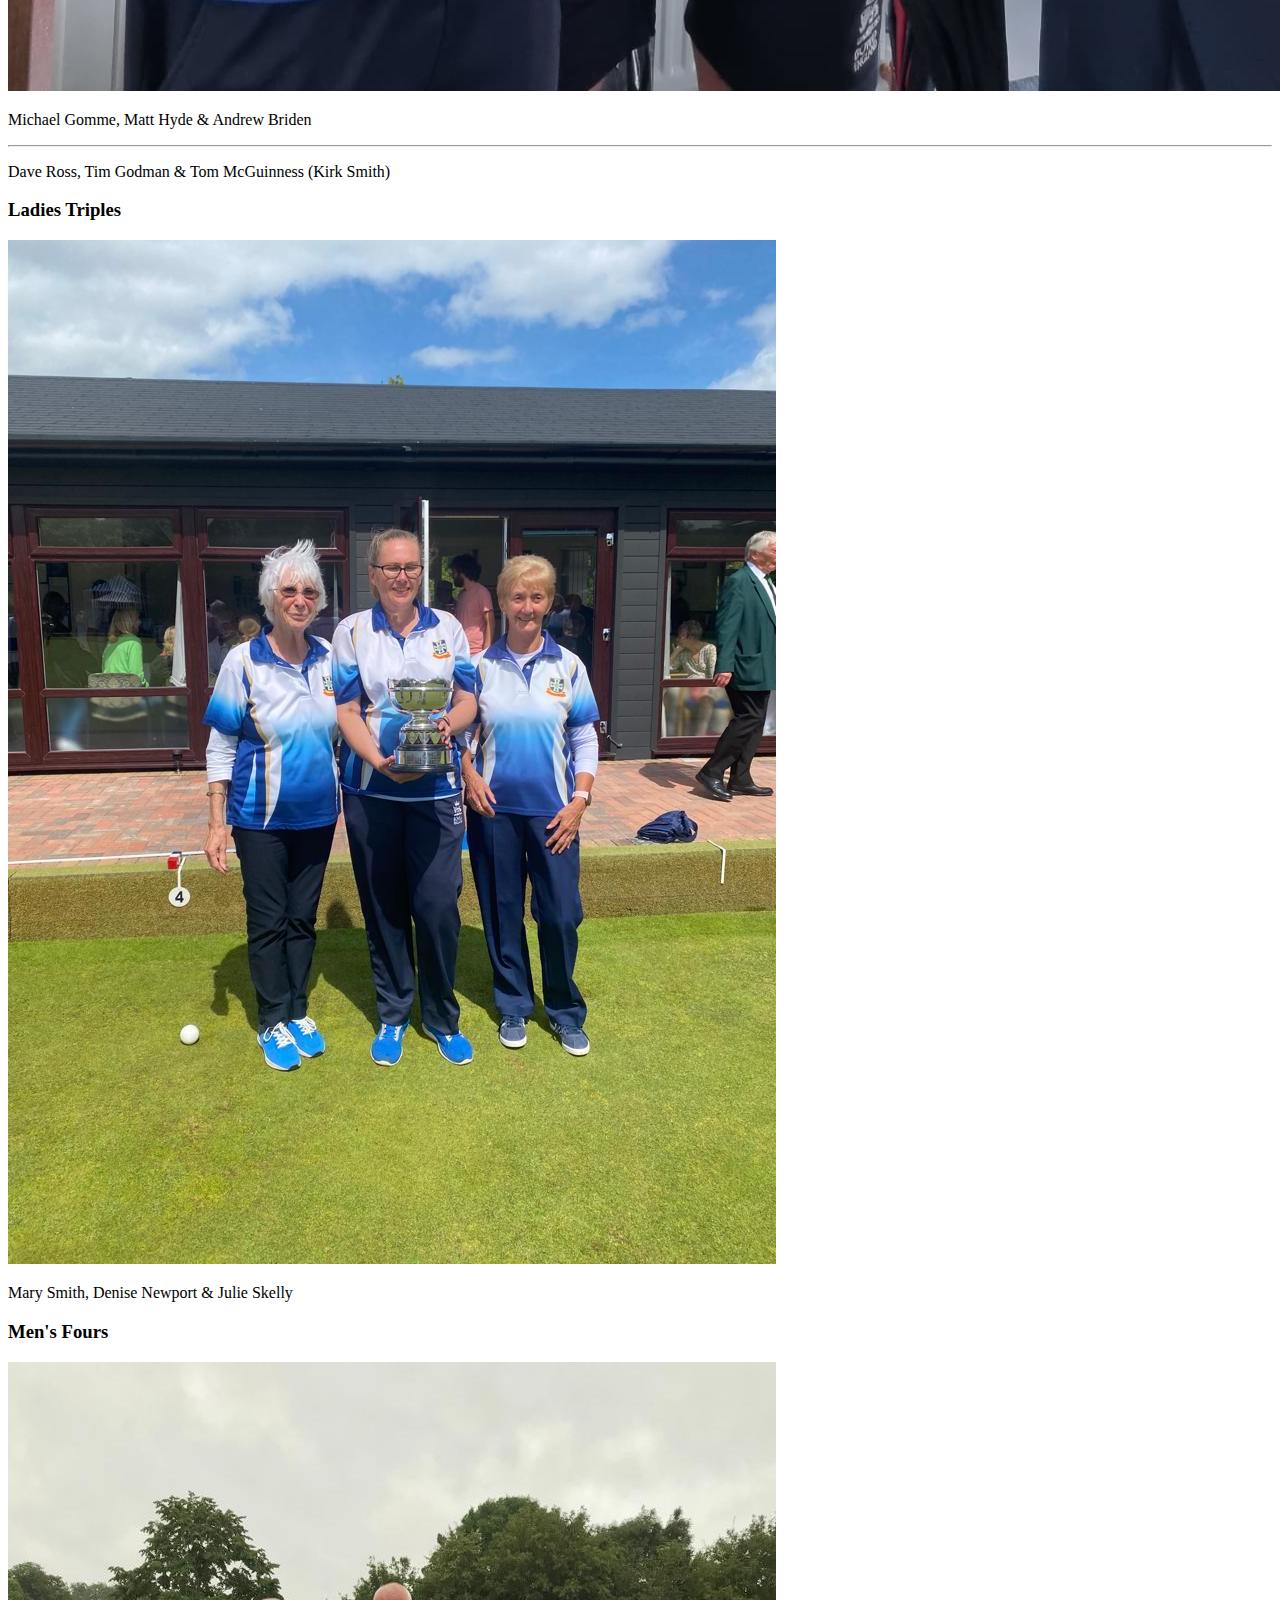
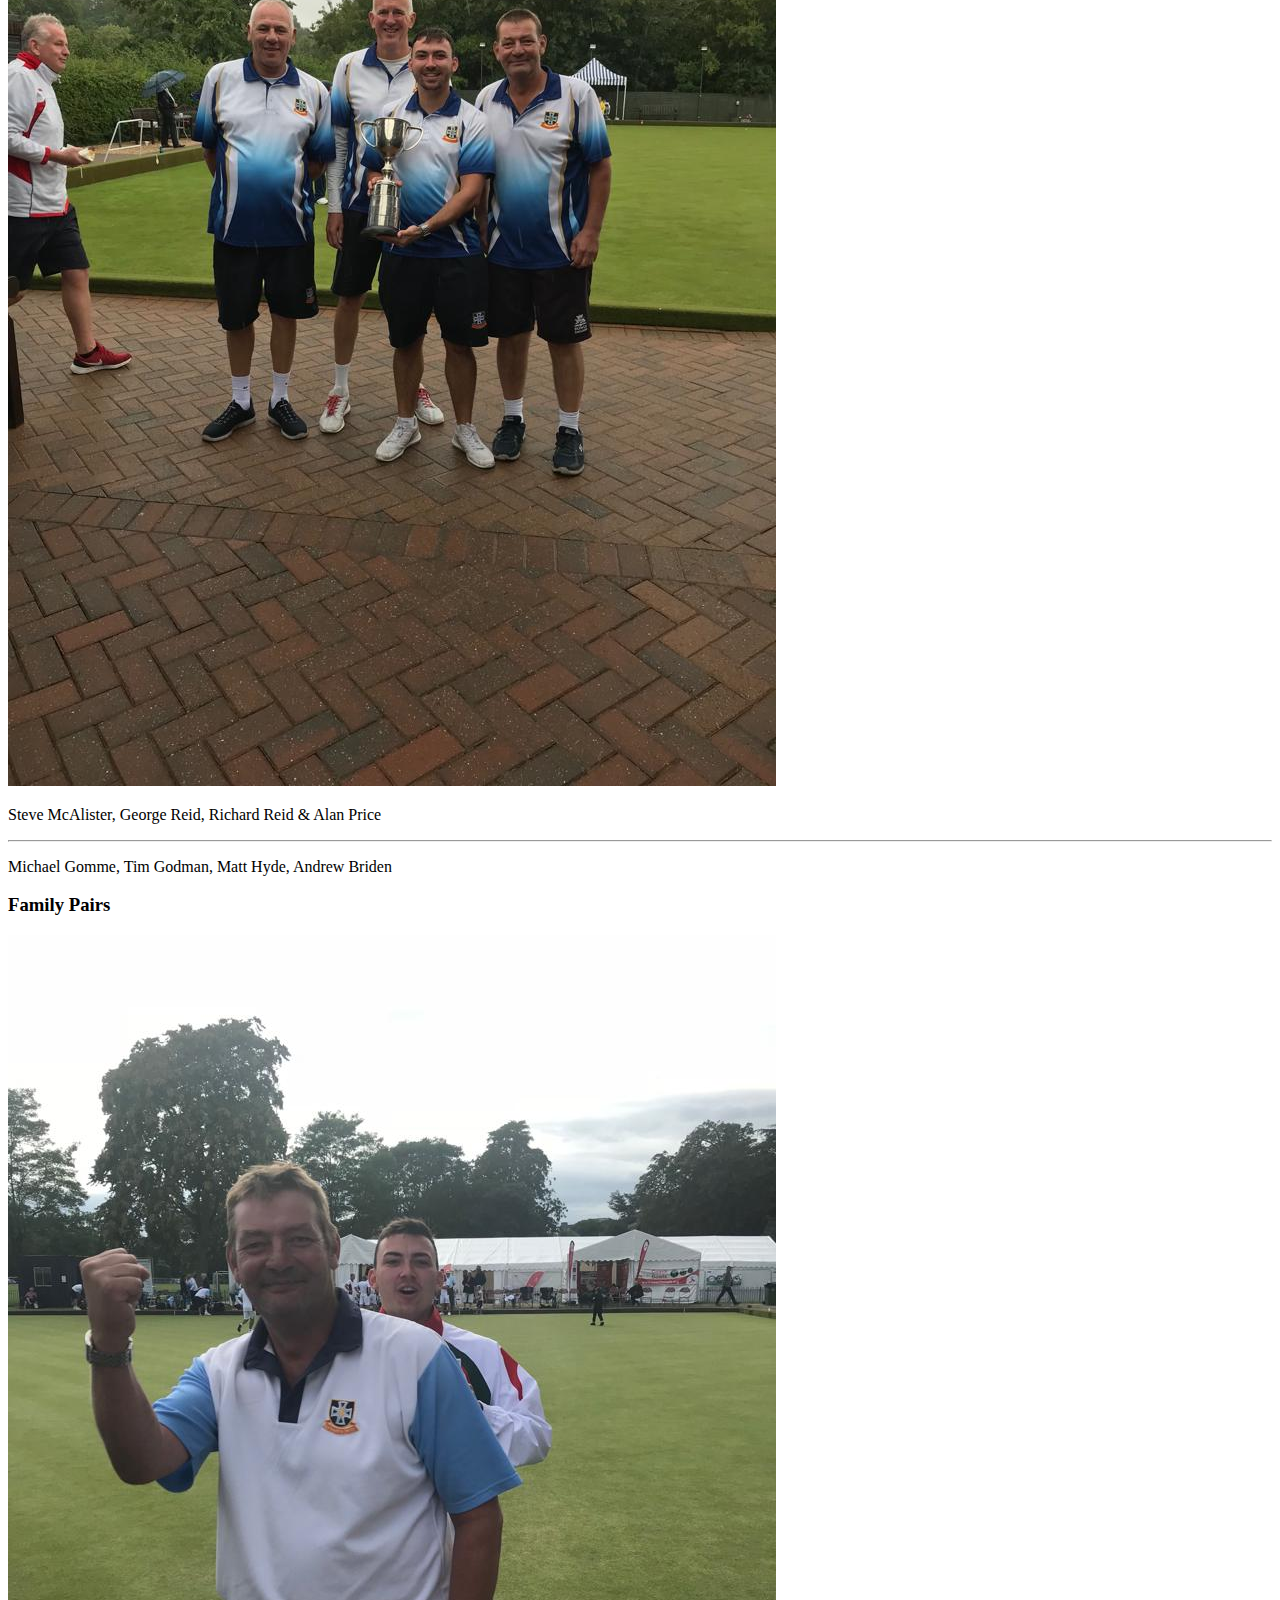
==== commit 7e6e5990: "Updated CSS File path" ====
--- a/index.html
+++ b/index.html
@@ -6,7 +6,7 @@
     <link rel="preconnect" href="https://fonts.googleapis.com">
     <link rel="preconnect" href="https://fonts.gstatic.com" crossorigin>
     <link href="https://fonts.googleapis.com/css2?family=Edu+SA+Beginner&family=Montserrat&family=Sedgwick+Ave&display=swap" rel="stylesheet">
-    <link rel="stylesheet" href="assets/css/leamington.css">
+    <link rel="stylesheet" href="/National-Championships/assets/css/leamington.css">
     <title>Document</title>
 </head>
 <body>
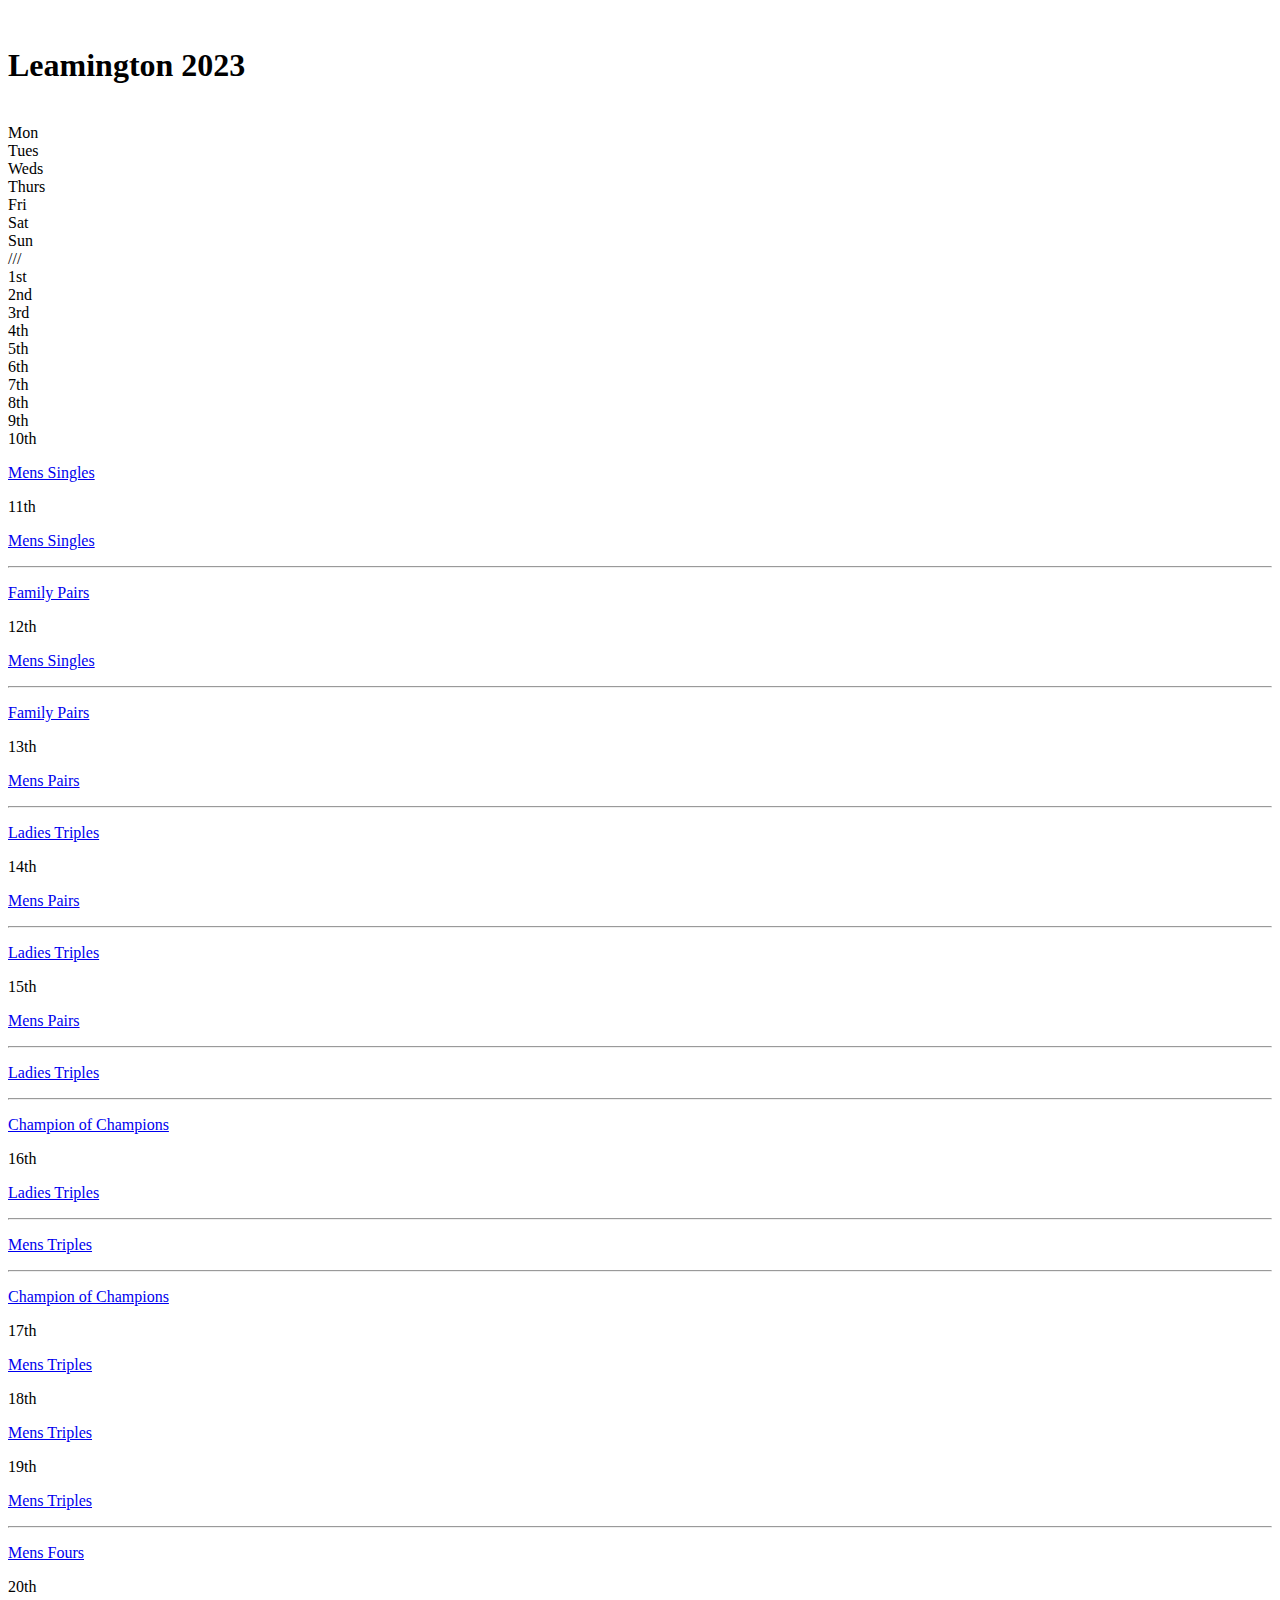
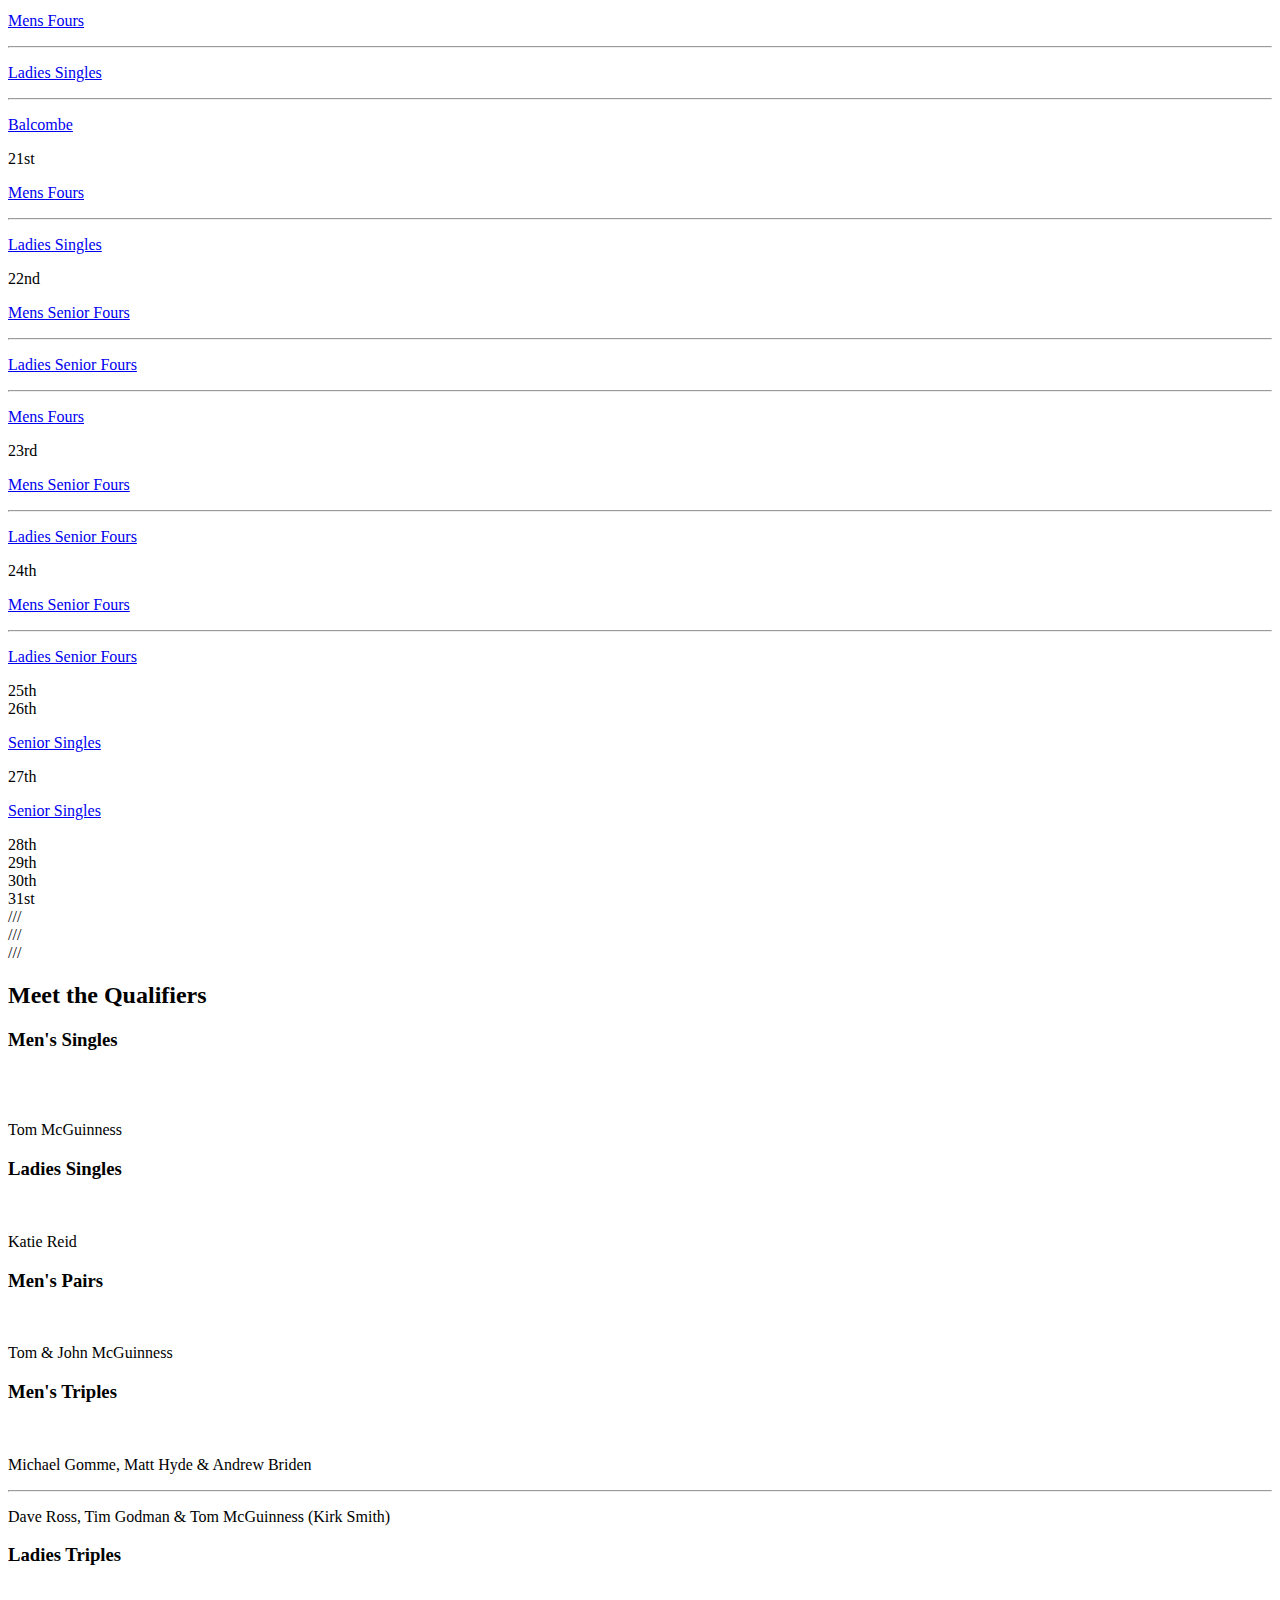
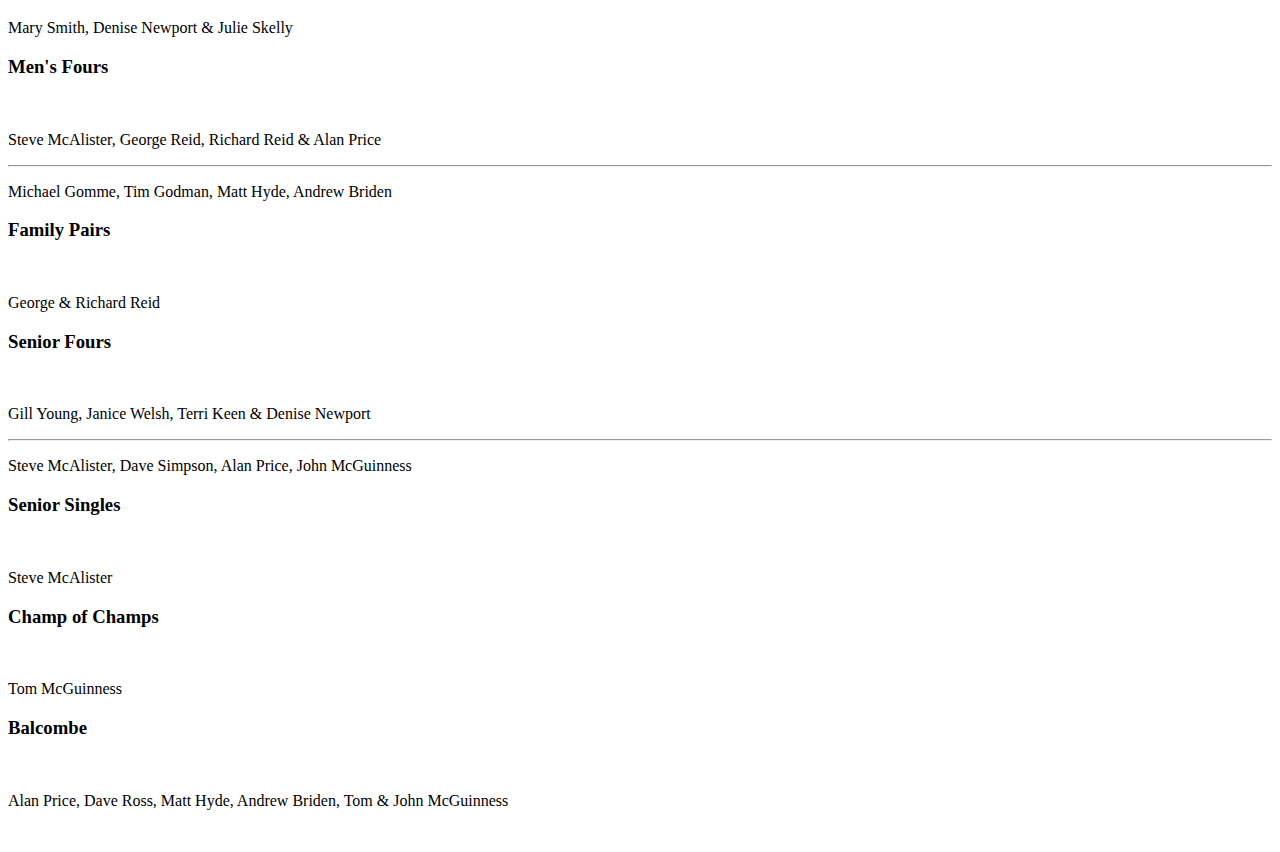
==== commit 155e7e3b: "Corrected file paths for images" ====
--- a/index.html
+++ b/index.html
@@ -11,11 +11,11 @@
 </head>
 <body>
     <header class="header-flex">
-        <img src="/assets/media/GXBC_Gold_Logo__No_Background_.png" alt="">
+        <img src="/National-Championships/assets/media/GXBC_Gold_Logo__No_Background_.png" alt="">
         <div id="club">
             <h1>Leamington 2023</h1>
         </div>
-        <img src="/assets/media/GXBC_Gold_Logo__No_Background_.png" alt="">
+        <img src="/National-Championships/assets/media/GXBC_Gold_Logo__No_Background_.png" alt="">
 
     </header>
     <div id="flex">
@@ -38,40 +38,40 @@
         <div class="flex-item .spare">9th</div>
         <div class="flex-item gx">
             10th 
-            <img src="/assets/media/GXBC_Gold_Logo__No_Background_.png" alt="">
+            <img src="/National-Championships/assets/media/GXBC_Gold_Logo__No_Background_.png" alt="">
             <a href="https://www.bowlsenglandcomps.com/competition/fixture/176" target="_blank"><p>Mens Singles</p></a>
         </div>
         <div class="flex-item gx">
             11th
-            <img src="/assets/media/GXBC_Gold_Logo__No_Background_.png" alt="">            
+            <img src="/National-Championships/assets/media/GXBC_Gold_Logo__No_Background_.png" alt="">            
             <a href="https://www.bowlsenglandcomps.com/competition/fixture/176" target="_blank"><p>Mens Singles</p></a>
             <hr>
             <a href="https://www.bowlsenglandcomps.com/competition/fixture/196" target="_blank"><p>Family Pairs</p></a>
         </div>
         <div class="flex-item gx">
             12th
-            <img src="/assets/media/GXBC_Gold_Logo__No_Background_.png" alt="">
+            <img src="/National-Championships/assets/media/GXBC_Gold_Logo__No_Background_.png" alt="">
             <a href="https://www.bowlsenglandcomps.com/competition/fixture/176" target="_blank"><p>Mens Singles</p></a>
             <hr>
             <a href="https://www.bowlsenglandcomps.com/competition/fixture/196" target="_blank"><p>Family Pairs</p></a>
         </div>
         <div class="flex-item gx">
             13th
-            <img src="/assets/media/GXBC_Gold_Logo__No_Background_.png" alt="">
+            <img src="/National-Championships/assets/media/GXBC_Gold_Logo__No_Background_.png" alt="">
             <a href="https://www.bowlsenglandcomps.com/competition/fixture/177" target="_blank"><p>Mens Pairs</p></a>
             <hr>
             <a href="https://www.bowlsenglandcomps.com/competition/fixture/168" target="_blank"><p>Ladies Triples</p></a>
         </div>
         <div class="flex-item gx">
             14th
-            <img src="/assets/media/GXBC_Gold_Logo__No_Background_.png" alt="">
+            <img src="/National-Championships/assets/media/GXBC_Gold_Logo__No_Background_.png" alt="">
             <a href="https://www.bowlsenglandcomps.com/competition/fixture/177" target="_blank"><p>Mens Pairs</p></a>
             <hr>
             <a href="https://www.bowlsenglandcomps.com/competition/fixture/168" target="_blank"><p>Ladies Triples</p></a>
         </div>
         <div class="flex-item gx">
             15th
-            <img src="/assets/media/GXBC_Gold_Logo__No_Background_.png" alt="">
+            <img src="/National-Championships/assets/media/GXBC_Gold_Logo__No_Background_.png" alt="">
             <a href="https://www.bowlsenglandcomps.com/competition/fixture/177" target="_blank"><p>Mens Pairs</p></a>
             <hr>
             <a href="https://www.bowlsenglandcomps.com/competition/fixture/168" target="_blank"><p>Ladies Triples</p></a>
@@ -80,7 +80,7 @@
         </div>
         <div class="flex-item gx">
             16th
-            <img src="/assets/media/GXBC_Gold_Logo__No_Background_.png" alt="">
+            <img src="/National-Championships/assets/media/GXBC_Gold_Logo__No_Background_.png" alt="">
             <a href="https://www.bowlsenglandcomps.com/competition/fixture/168" target="_blank"><p>Ladies Triples</p></a>
             <hr>
             <a href="https://www.bowlsenglandcomps.com/competition/fixture/178" target="_blank"><p>Mens Triples</p></a>
@@ -89,24 +89,24 @@
         </div>
         <div class="flex-item gx">
             17th
-            <img src="/assets/media/GXBC_Gold_Logo__No_Background_.png" alt="">
+            <img src="/National-Championships/assets/media/GXBC_Gold_Logo__No_Background_.png" alt="">
             <a href="https://www.bowlsenglandcomps.com/competition/fixture/178" target="_blank"><p>Mens Triples</p></a>
         </div>
         <div class="flex-item gx">
             18th
-            <img src="/assets/media/GXBC_Gold_Logo__No_Background_.png" alt="">
+            <img src="/National-Championships/assets/media/GXBC_Gold_Logo__No_Background_.png" alt="">
             <a href="https://www.bowlsenglandcomps.com/competition/fixture/178" target="_blank"><p>Mens Triples</p></a>
         </div>
         <div class="flex-item gx">
             19th
-            <img src="/assets/media/GXBC_Gold_Logo__No_Background_.png" alt="">
+            <img src="/National-Championships/assets/media/GXBC_Gold_Logo__No_Background_.png" alt="">
             <a href="https://www.bowlsenglandcomps.com/competition/fixture/178" target="_blank"><p>Mens Triples</p></a>
             <hr>
             <a href="https://www.bowlsenglandcomps.com/competition/fixture/179" target="_blank"><p>Mens Fours</p></a>
         </div>
         <div class="flex-item gx">
             20th
-            <img src="/assets/media/GXBC_Gold_Logo__No_Background_.png" alt="">
+            <img src="/National-Championships/assets/media/GXBC_Gold_Logo__No_Background_.png" alt="">
             <a href="https://www.bowlsenglandcomps.com/competition/fixture/179" target="_blank"><p>Mens Fours</p></a>
             <hr>
             <a href="https://www.bowlsenglandcomps.com/competition/fixture/166" target="_blank"><p>Ladies Singles</p></a>
@@ -115,14 +115,14 @@
         </div>
         <div class="flex-item gx">
             21st
-            <img src="/assets/media/GXBC_Gold_Logo__No_Background_.png" alt="">
+            <img src="/National-Championships/assets/media/GXBC_Gold_Logo__No_Background_.png" alt="">
             <a href="https://www.bowlsenglandcomps.com/competition/fixture/179" target="_blank"><p>Mens Fours</p></a>
             <hr>
             <a href="https://www.bowlsenglandcomps.com/competition/fixture/166" target="_blank"><p>Ladies Singles</p></a>
         </div>
         <div class="flex-item gx">
             22nd
-            <img src="/assets/media/GXBC_Gold_Logo__No_Background_.png" alt="">
+            <img src="/National-Championships/assets/media/GXBC_Gold_Logo__No_Background_.png" alt="">
             <a href="https://www.bowlsenglandcomps.com/competition/fixture/180" target="_blank"><p>Mens Senior Fours</p></a>
             <hr>
             <a href="https://www.bowlsenglandcomps.com/competition/fixture/174" target="_blank"><p>Ladies Senior Fours</p></a>
@@ -131,14 +131,14 @@
         </div>
         <div class="flex-item gx">
             23rd
-            <img src="/assets/media/GXBC_Gold_Logo__No_Background_.png" alt="">
+            <img src="/National-Championships/assets/media/GXBC_Gold_Logo__No_Background_.png" alt="">
             <a href="https://www.bowlsenglandcomps.com/competition/fixture/180" target="_blank"><p>Mens Senior Fours</p></a>
             <hr>
             <a href="https://www.bowlsenglandcomps.com/competition/fixture/174" target="_blank"><p>Ladies Senior Fours</p></a>
         </div>
         <div class="flex-item gx">
             24th
-            <img src="/assets/media/GXBC_Gold_Logo__No_Background_.png" alt="">
+            <img src="/National-Championships/assets/media/GXBC_Gold_Logo__No_Background_.png" alt="">
             <a href="https://www.bowlsenglandcomps.com/competition/fixture/180" target="_blank"><p>Mens Senior Fours</p></a>
             <hr>
             <a href="https://www.bowlsenglandcomps.com/competition/fixture/174" target="_blank"><p>Ladies Senior Fours</p></a>
@@ -146,12 +146,12 @@
         <div class="flex-item">25th</div>
         <div class="flex-item gx">
             26th
-            <img src="/assets/media/GXBC_Gold_Logo__No_Background_.png" alt="">
+            <img src="/National-Championships/assets/media/GXBC_Gold_Logo__No_Background_.png" alt="">
             <a href="https://www.bowlsenglandcomps.com/competition/fixture/190" target="_blank"><p>Senior Singles</p></a>
         </div>
         <div class="flex-item gx">
             27th
-            <img src="/assets/media/GXBC_Gold_Logo__No_Background_.png" alt="">            
+            <img src="/National-Championships/assets/media/GXBC_Gold_Logo__No_Background_.png" alt="">            
             <a href="https://www.bowlsenglandcomps.com/competition/fixture/190" target="_blank"><p>Senior Singles</p></a>
         </div>
         <div class="flex-item .spare">28th</div>
@@ -168,68 +168,68 @@
         <div class="grid-item">
             <h3 class="heading">Men's Singles</h3>
             <br>
-            <img class="tom" src="/assets/media/Tom_McG.jpg" alt="">
+            <img class="tom" src="/National-Championships/assets/media/Tom_McG.jpg" alt="">
             <p>Tom McGuinness</p>
         </div>
         <div class="grid-item">
             <h3 class="heading">Ladies Singles</h3>
-            <img src="/assets/media/Singles_Champ_23.jpg" alt="">
+            <img src="/National-Championships/assets/media/Singles_Champ_23.jpg" alt="">
             <p>Katie Reid</p>
         </div>
         <div class="grid-item">
             <h3 class="heading">Men's Pairs</h3>
-            <img src="/assets/media/Pairs_Champs_23.jpg" alt="">
+            <img src="/National-Championships/assets/media/Pairs_Champs_23.jpg" alt="">
             <p>Tom & John McGuinness</p>
         </div>
         <div class="grid-item">
             <h3 class="heading">Men's Triples</h3>
-            <img src="/assets/media/Mens_Trips_Champs.jpg" alt="">
+            <img src="/National-Championships/assets/media/Mens_Trips_Champs.jpg" alt="">
             <p>Michael Gomme, Matt Hyde & Andrew Briden</p>
             <hr>
             <p>Dave Ross, Tim Godman & Tom McGuinness (Kirk Smith)</p>
         </div>
         <div class="grid-item">
             <h3 class="heading">Ladies Triples</h3>
-            <img src="/assets/media/Trips_Champs_23_W.jpg" alt="">
+            <img src="/National-Championships/assets/media/Trips_Champs_23_W.jpg" alt="">
             <p>Mary Smith, Denise Newport & Julie Skelly</p>
         </div>
         <div class="grid-item">
             <h3 class="heading">Men's Fours</h3>
-            <img src="/assets/media/Fours_Champs_23.jpg" alt="">
+            <img src="/National-Championships/assets/media/Fours_Champs_23.jpg" alt="">
             <p>Steve McAlister, George Reid, Richard Reid & Alan Price</p>
             <hr>
             <p>Michael Gomme, Tim Godman, Matt Hyde, Andrew Briden</p>
         </div>
         <div class="grid-item">
             <h3 class="heading">Family Pairs</h3>
-            <img src="/assets/media/Family_pairs.jpg" alt="">
+            <img src="/National-Championships/assets/media/Family_pairs.jpg" alt="">
             <p>George & Richard Reid</p>
         </div>
         <div class="grid-item">
             <h3 class="heading">Senior Fours</h3>
-            <img src="/assets/media/Senior_Fours.jpg" alt="">
+            <img src="/National-Championships/assets/media/Senior_Fours.jpg" alt="">
             <p>Gill Young, Janice Welsh, Terri Keen & Denise Newport</p>
             <hr>
             <p>Steve McAlister, Dave Simpson, Alan Price, John McGuinness</p>
         </div>
         <div class="grid-item">
             <h3 class="heading">Senior Singles</h3>
-            <img src="/assets/media/Senior_Singles.jpg" alt="">
+            <img src="/National-Championships/assets/media/Senior_Singles.jpg" alt="">
             <p>Steve McAlister</p>
         </div>
         <div class="grid-item">
             <h3 class="heading">Champ of Champs</h3>
-            <img class="tom" src="/assets/media/Tom_McG.jpg" alt="">
+            <img class="tom" src="/National-Championships/assets/media/Tom_McG.jpg" alt="">
 
             <p>Tom McGuinness</p>
         </div>
         <div class="grid-item">
             <h3 class="heading">Balcombe</h3>
-            <img src="/assets/media/Balcombe.jpg" alt="">
+            <img src="/National-Championships/assets/media/Balcombe.jpg" alt="">
             <p>Alan Price, Dave Ross, Matt Hyde, Andrew Briden, Tom & John McGuinness</p>
         </div>
         <div class="grid-item bg-cross">
-            <img class="cross" src="/assets/media/Cmon_Cross.jpg" alt="">
+            <img class="cross" src="/National-Championships/assets/media/Cmon_Cross.jpg" alt="">
         </div>
     </div>
 </body>
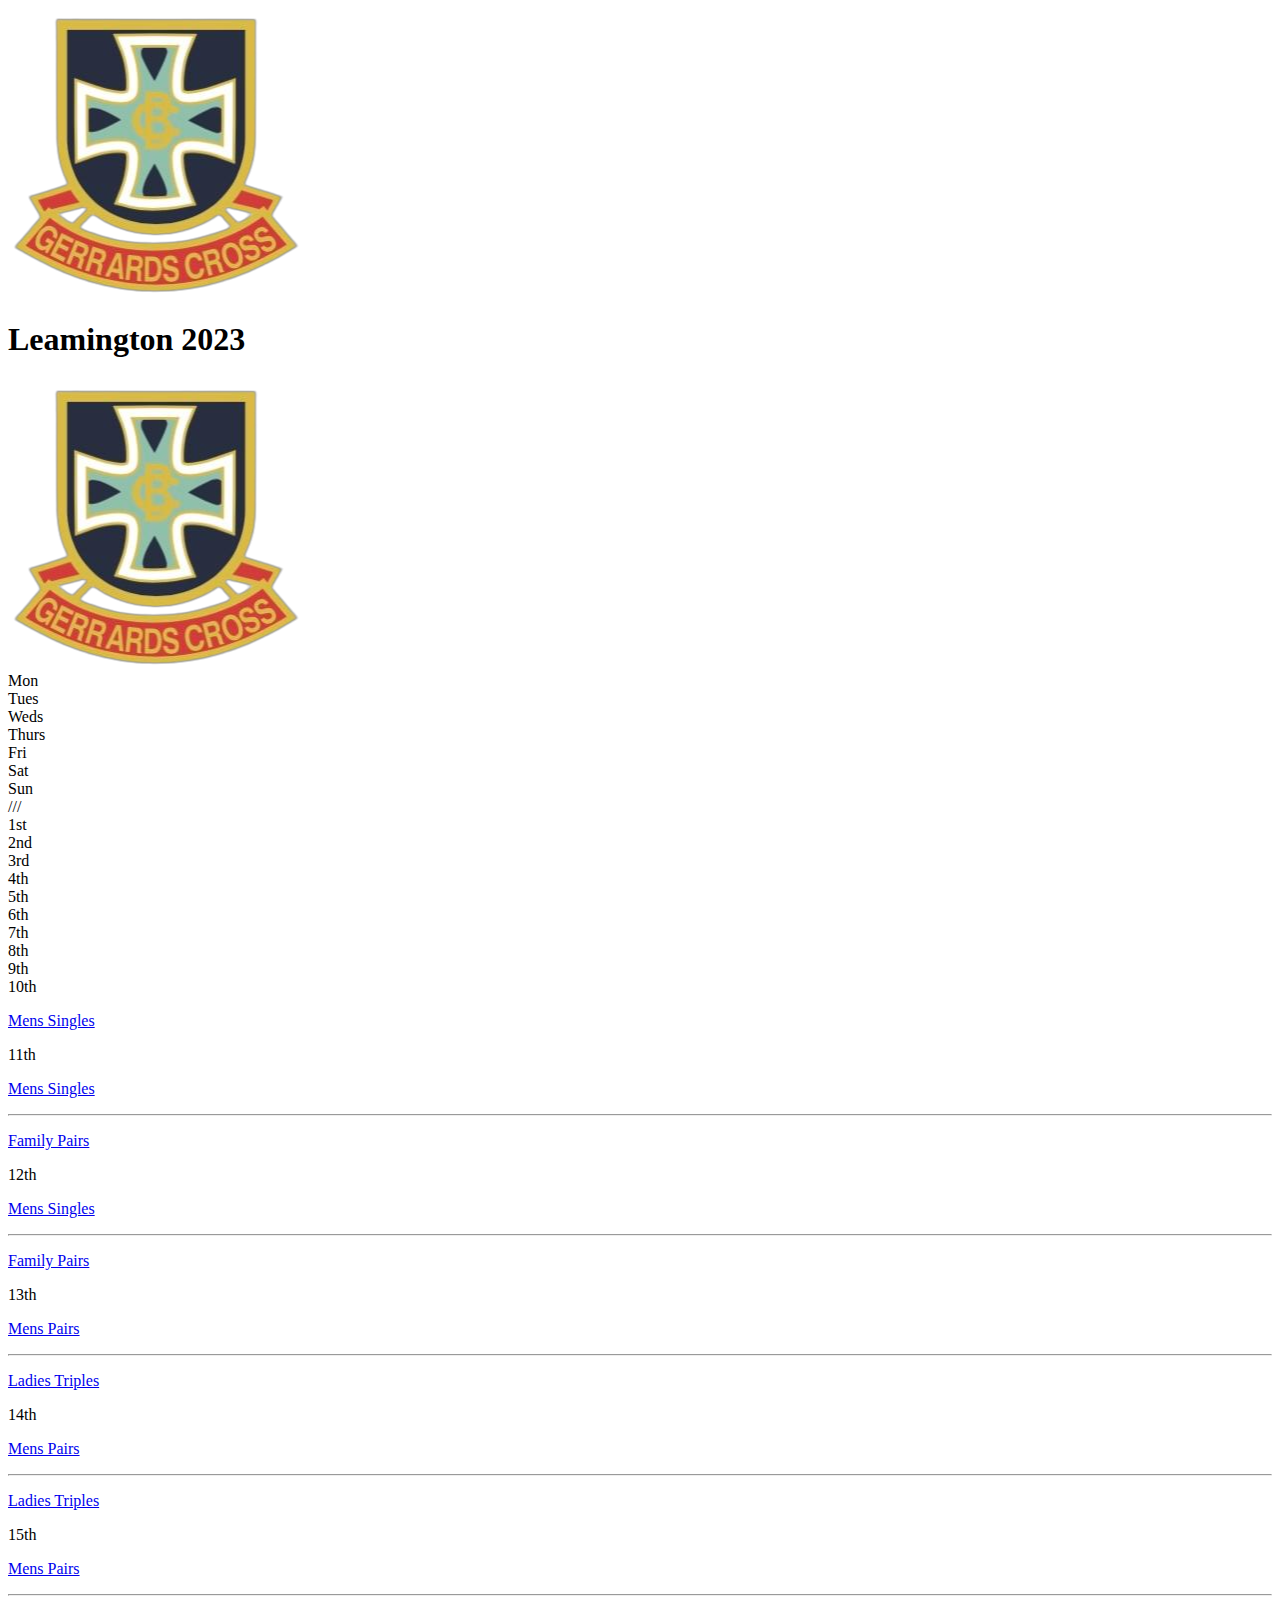
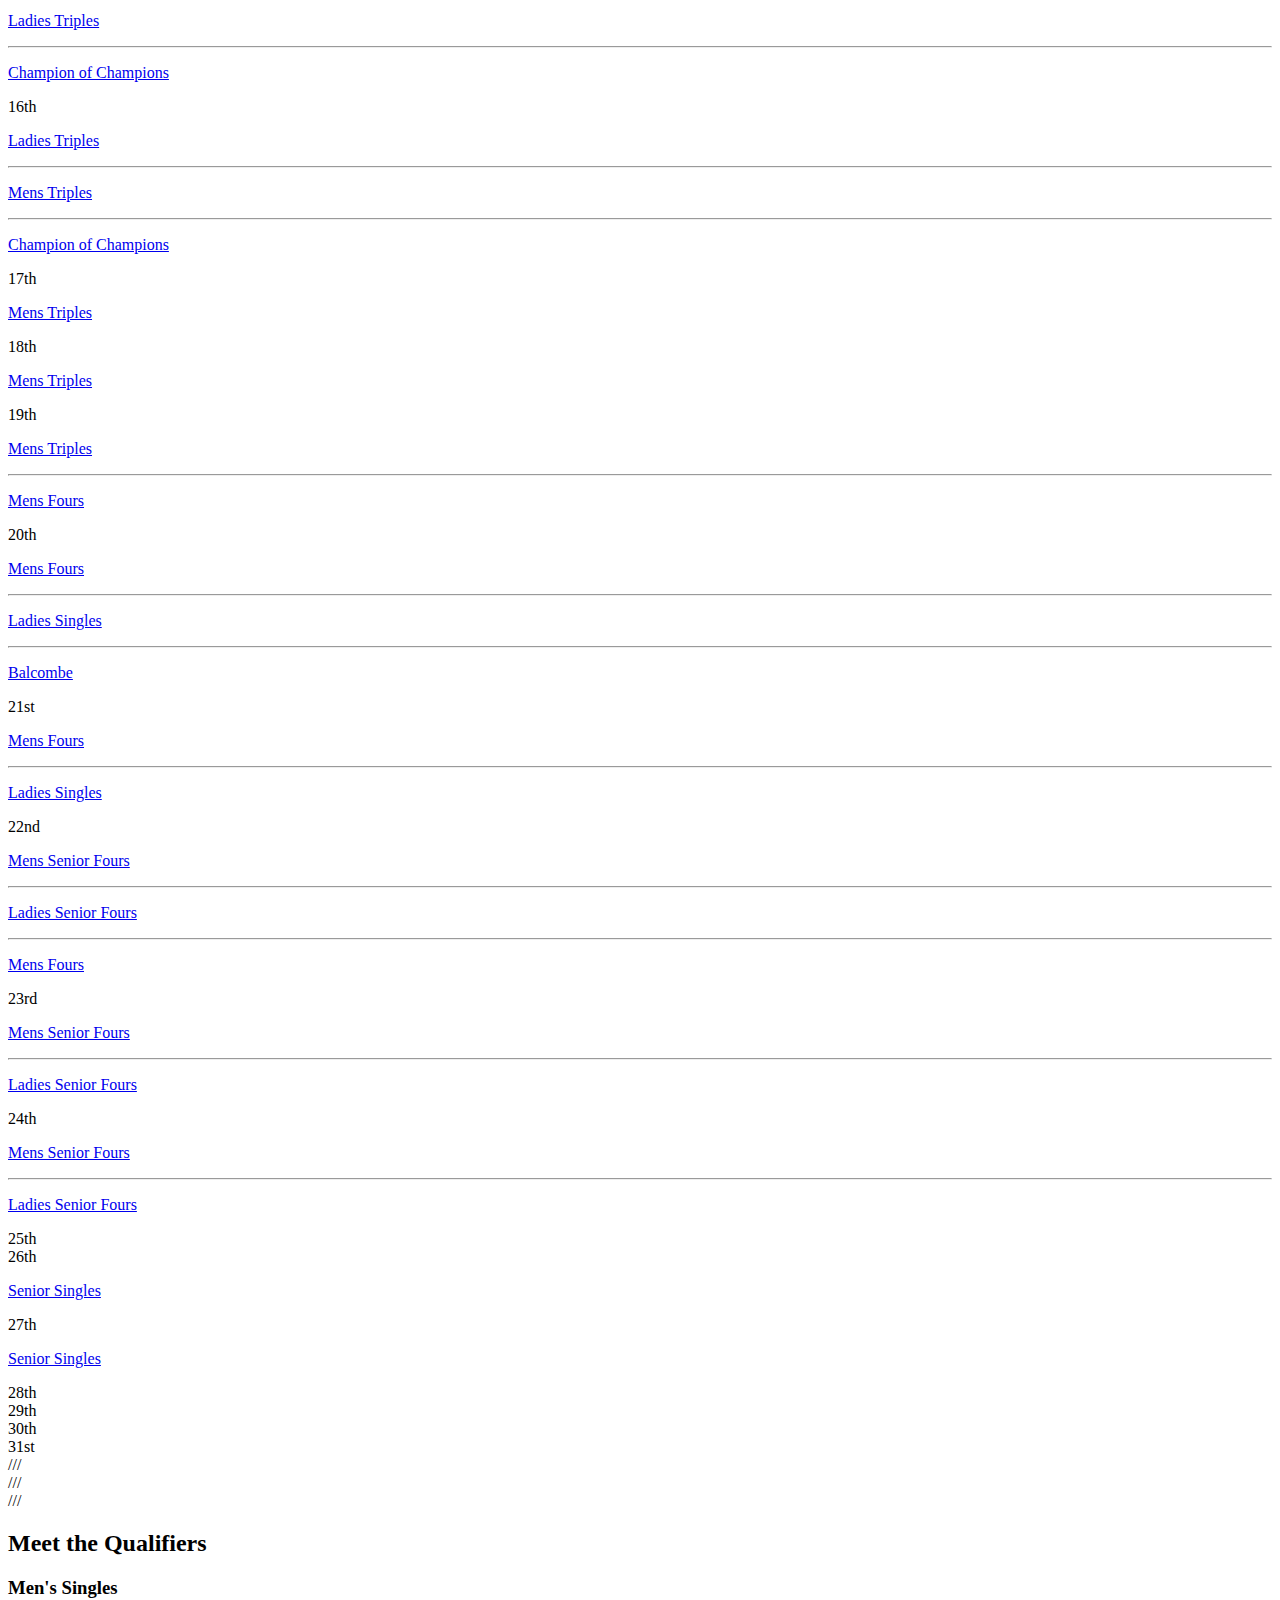
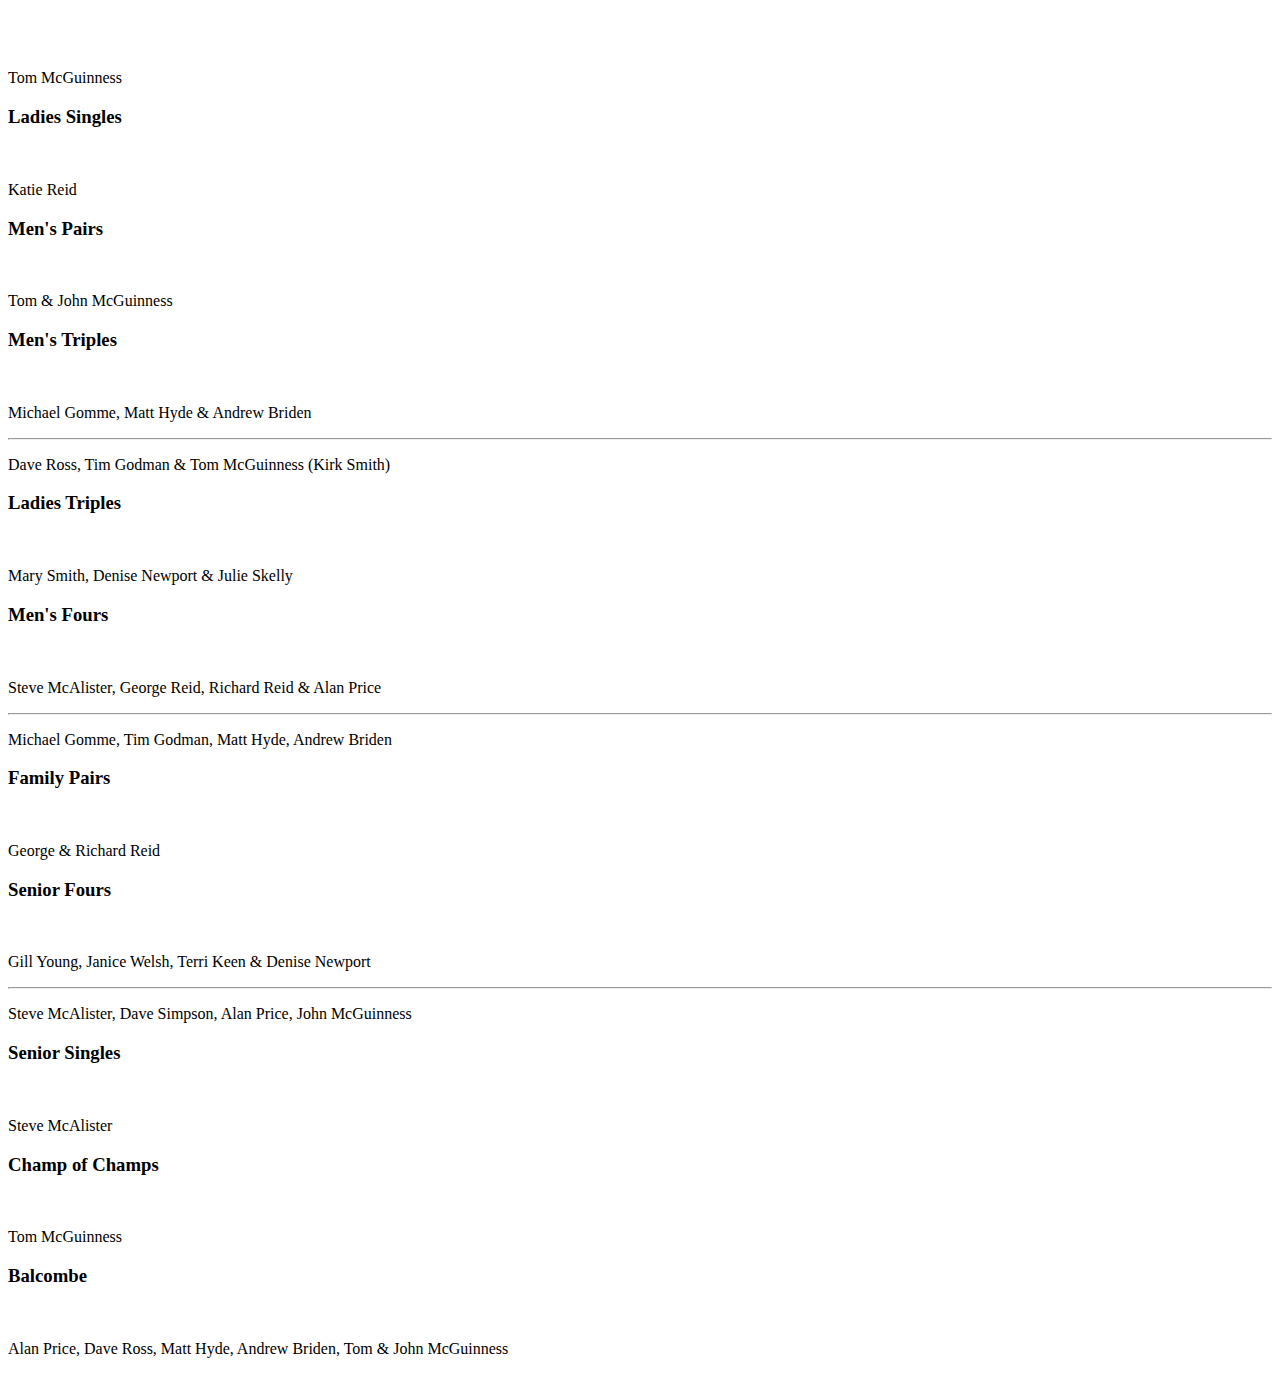
==== commit ba1c3c93: "testing image file path" ====
--- a/index.html
+++ b/index.html
@@ -11,11 +11,11 @@
 </head>
 <body>
     <header class="header-flex">
-        <img src="/National-Championships/assets/media/GXBC_Gold_Logo__No_Background_.png" alt="">
+        <img src="assets/media/GXBC_Gold_Logo__No_Background_.png" alt="">
         <div id="club">
             <h1>Leamington 2023</h1>
         </div>
-        <img src="/National-Championships/assets/media/GXBC_Gold_Logo__No_Background_.png" alt="">
+        <img src="assets/media/GXBC_Gold_Logo__No_Background_.png" alt="">
 
     </header>
     <div id="flex">
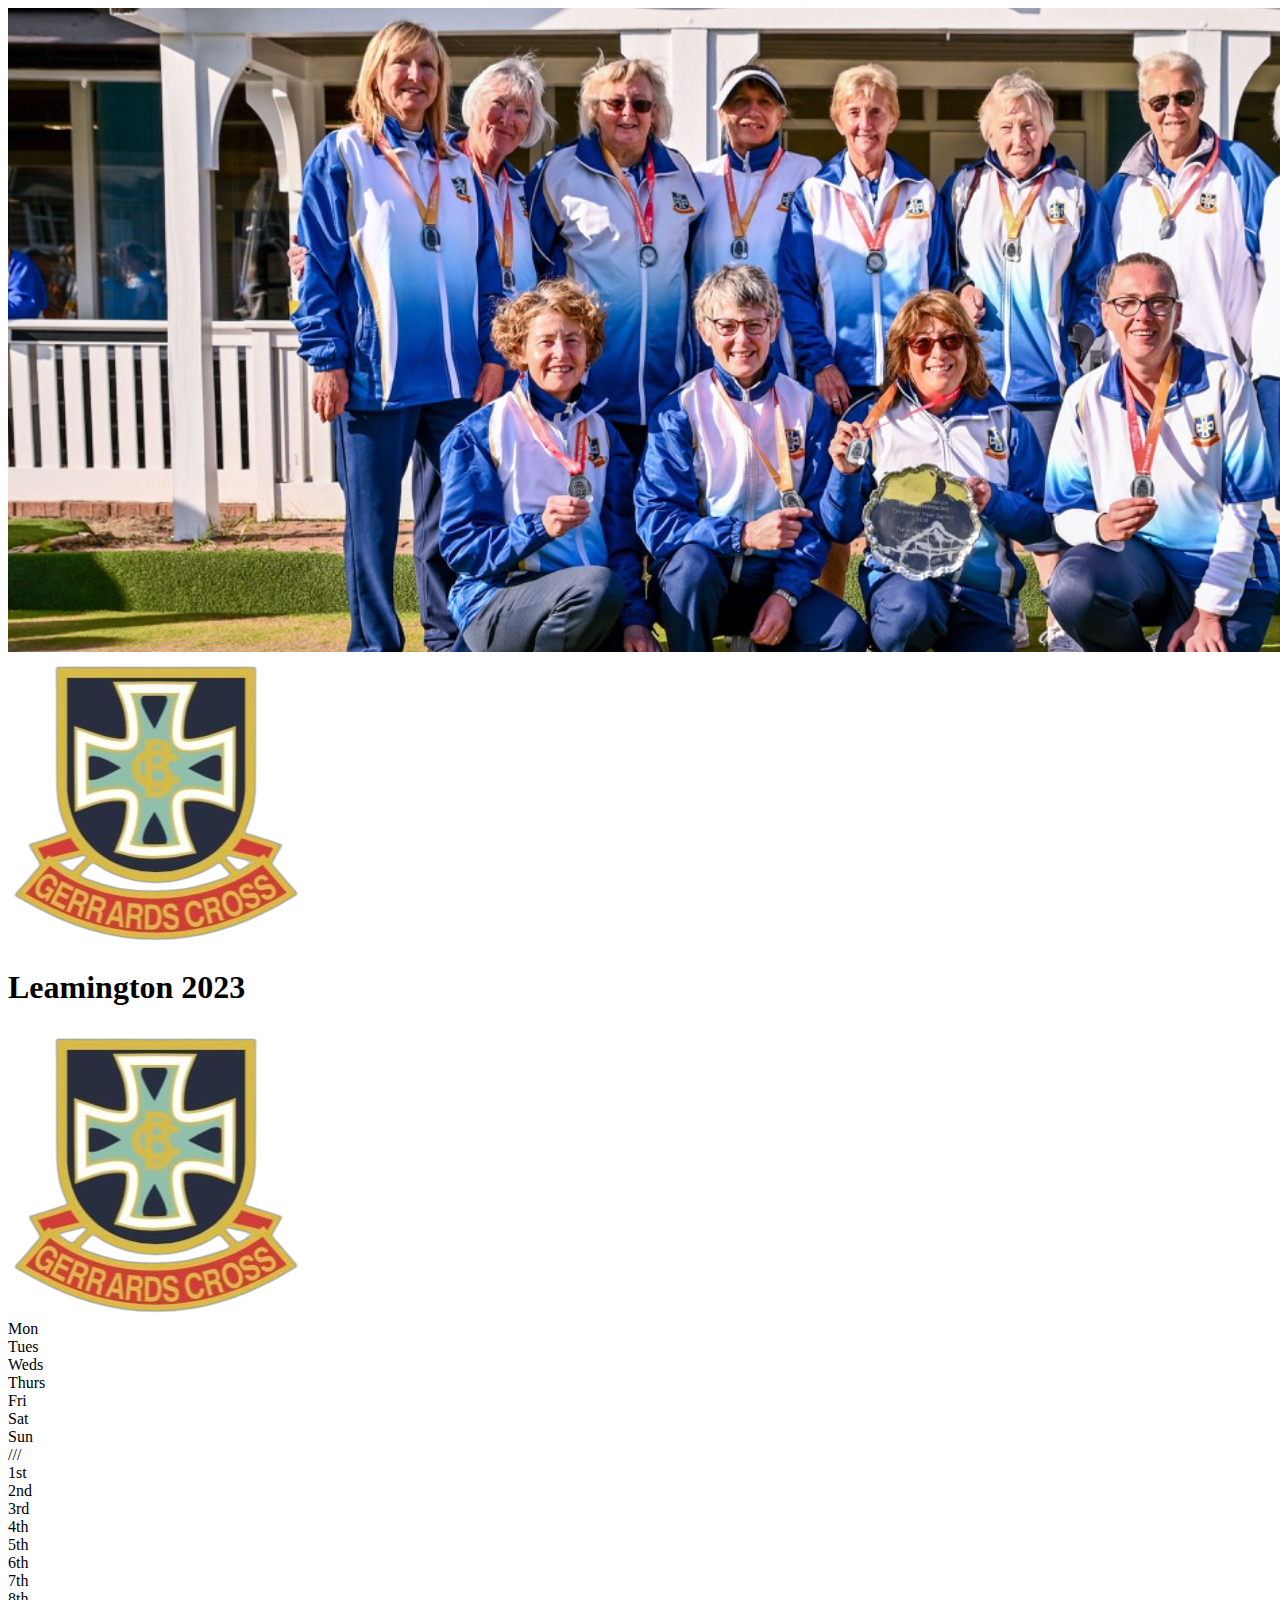
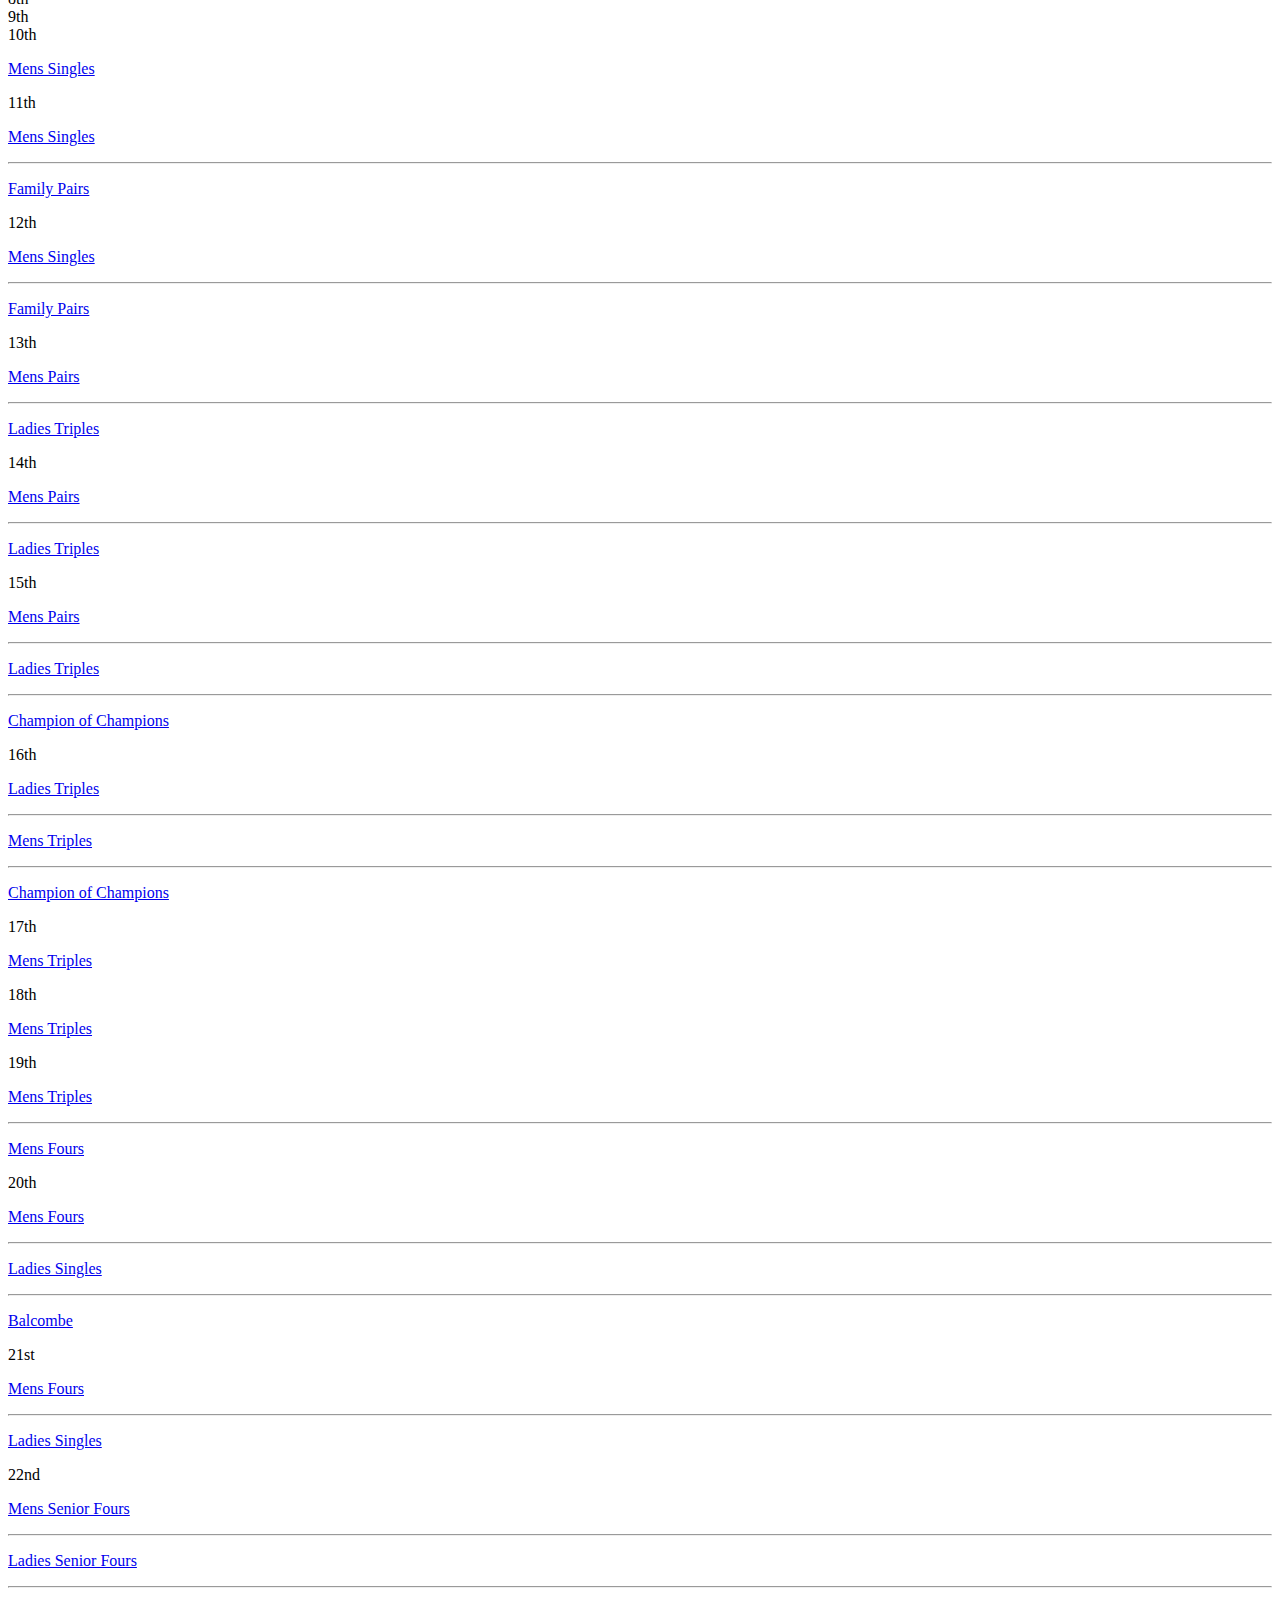
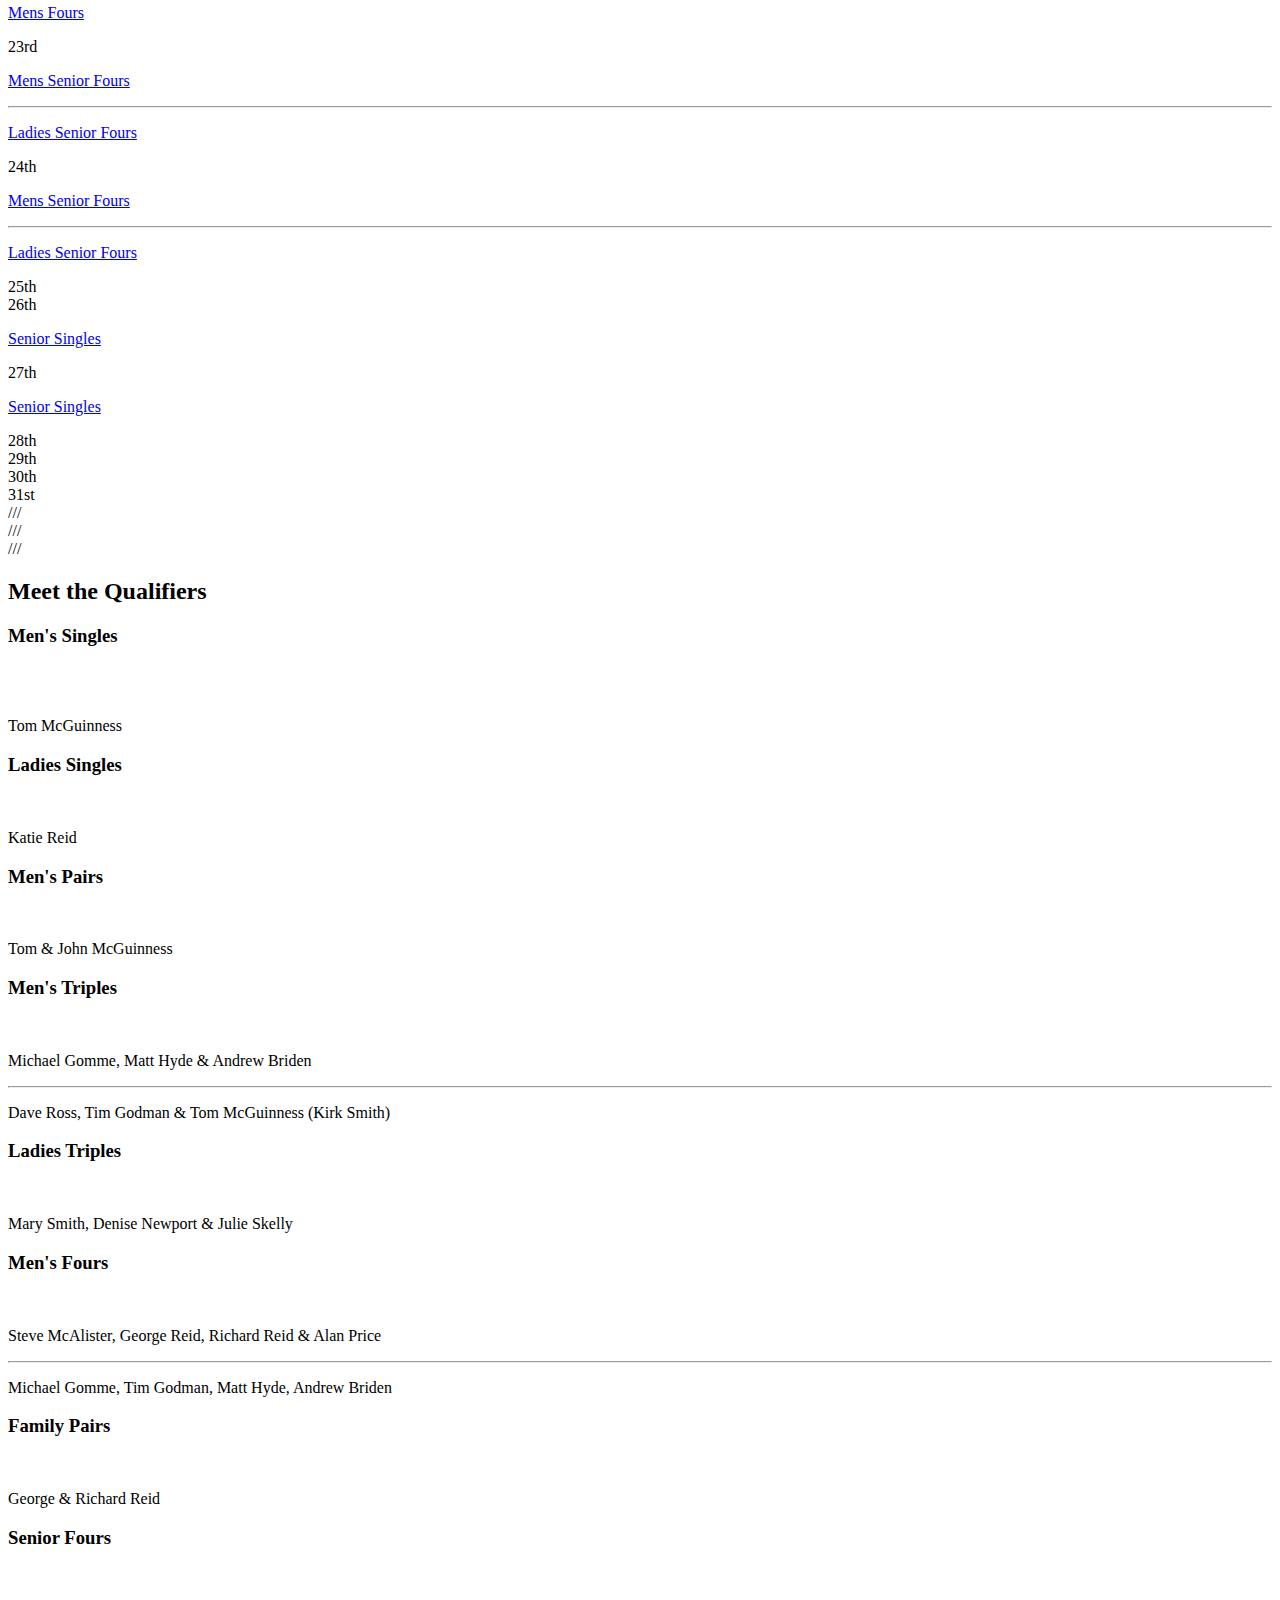
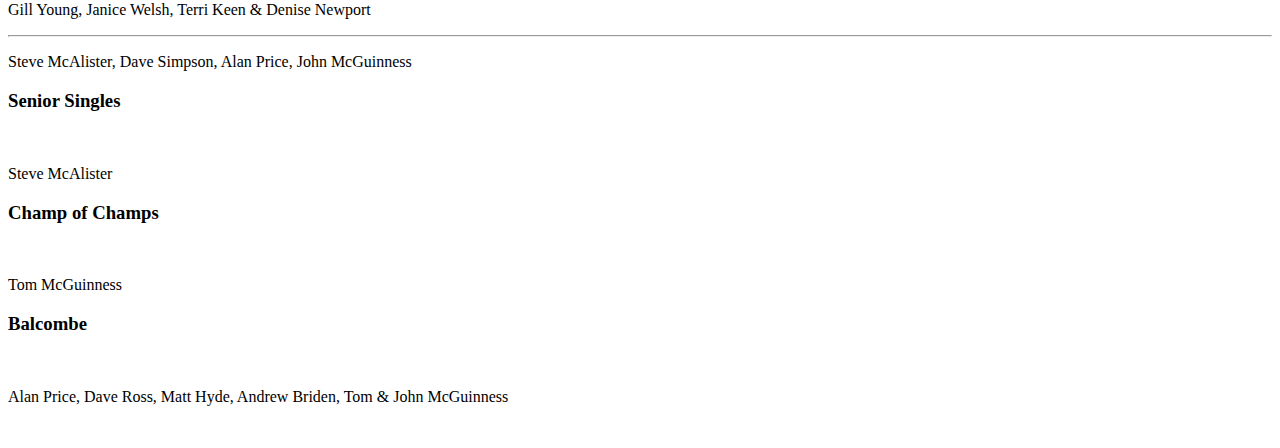
==== commit 5cfe32e3: "Edited header with additional image" ====
--- a/index.html
+++ b/index.html
@@ -11,8 +11,9 @@
 </head>
 <body>
     <header class="header-flex">
+        <img id="club" src="/assets/media/ladies-leamington.jpeg" alt="">
         <img src="assets/media/GXBC_Gold_Logo__No_Background_.png" alt="">
-        <div id="club">
+        <div>
             <h1>Leamington 2023</h1>
         </div>
         <img src="assets/media/GXBC_Gold_Logo__No_Background_.png" alt="">
